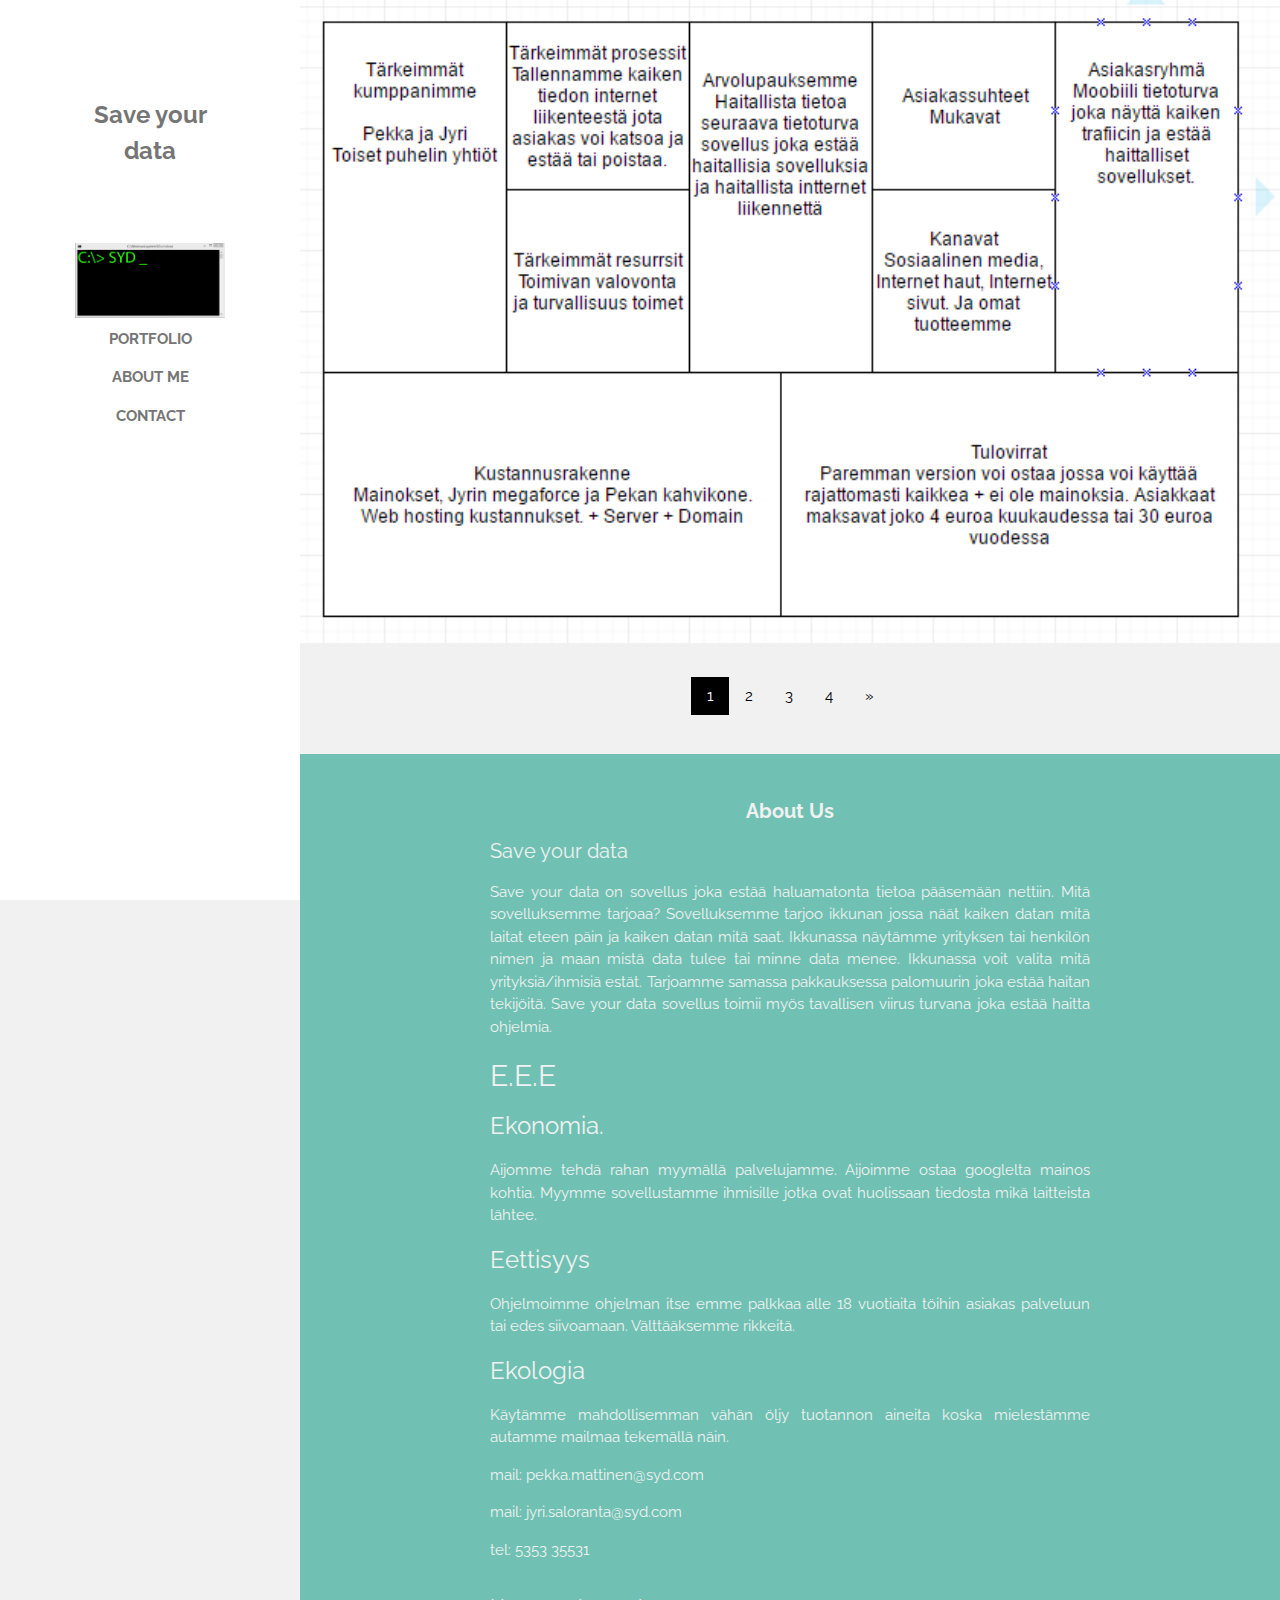
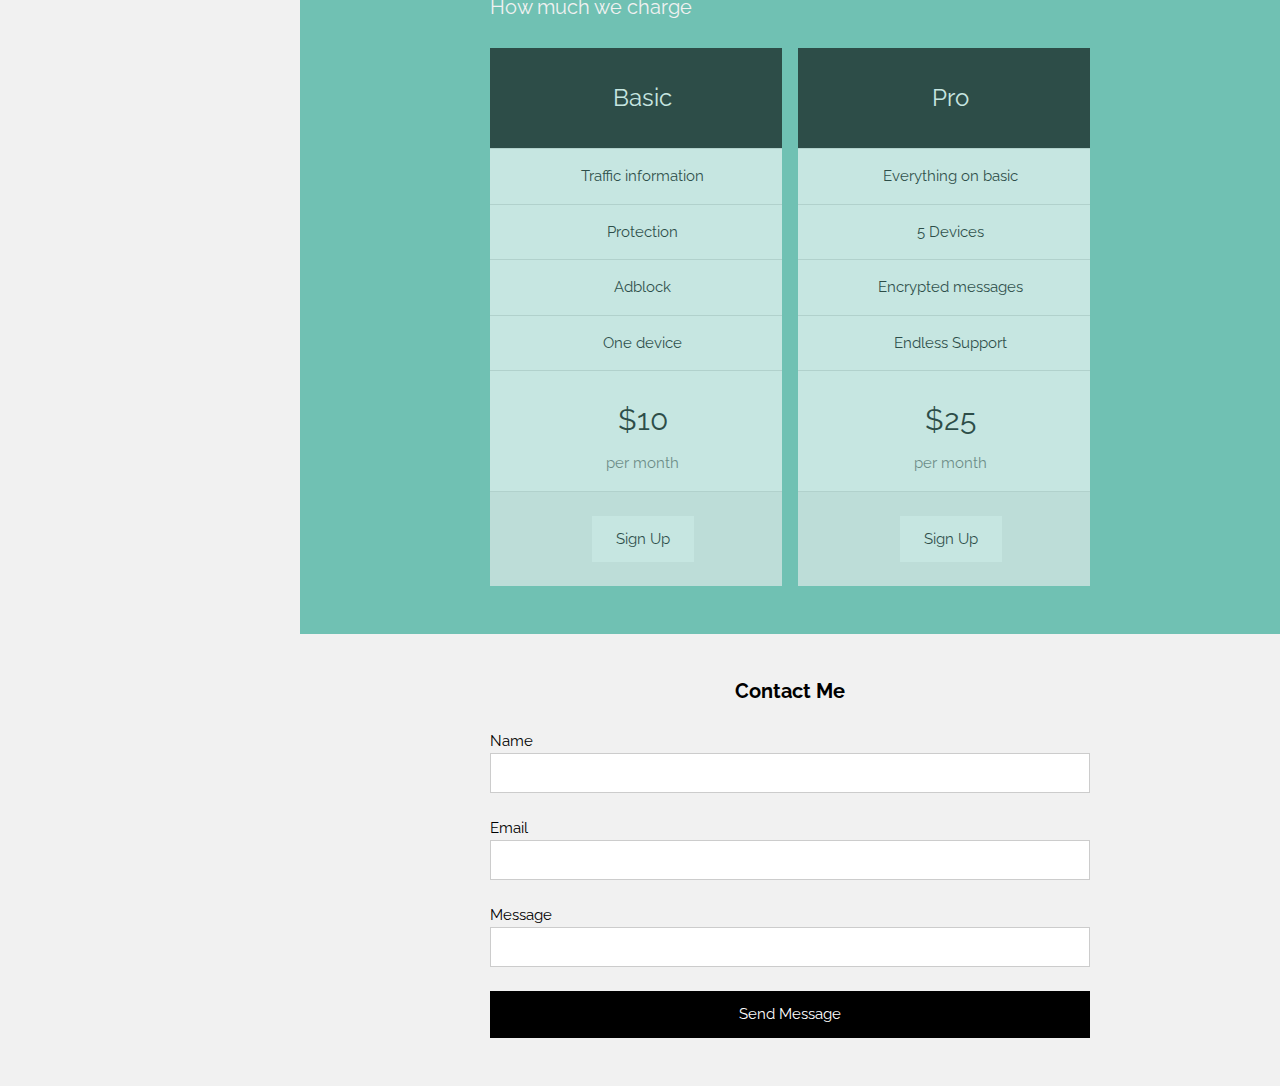
==== index.html @ 05fb94fb "Korjasin tekstejä" ====
<!DOCTYPE html>
<html>
<title>Nettisivu</title>
<meta charset="UTF-8">
<meta name="viewport" content="width=device-width, initial-scale=1">
<link rel="stylesheet" href="master.css">
<link rel="stylesheet" href="https://fonts.googleapis.com/css?family=Raleway">
<link rel="icon" href="dislike.png">
<style>
body,h1,h2,h3,h4,h5 {font-family: "Raleway", sans-serif}
.third img{margin-bottom: -6px; opacity: 0.8; cursor: pointer}
.third img:hover{opacity: 1}
</style>
<body class="light-grey content" style="max-width:1600px">

<nav class="sidenav white animate-left center text-grey collapse top" style="z-index:3;width:300px;font-weight:bold" id="mySidenav"><br>
  <h3 class="padding-64"><b>Save your<br>data</b></h3>
  <img src="syd-logo.png" style="width:50%" onclick="onClick(this)" alt="Canoeing again">
  <a href="javascript:void(0)" onclick="sidenav_close()" class="padding hide-large">CLOSE</a>
  <a href="#" onclick="sidenav_close()" class="padding">PORTFOLIO</a>
  <a href="#about" onclick="sidenav_close()" class="padding">ABOUT ME</a>
  <a href="#contact" onclick="sidenav_close()" class="padding">CONTACT</a>
</nav>

<header class="container top hide-large white xlarge padding-16">
  <span class="left padding">Save your data</span>
  <a href="javascript:void(0)" class="right btn white" onclick="sidenav_open()">☰</a>
</header>

<div class="overlay hide-large animate-opacity" onclick="sidenav_close()" style="cursor:pointer" title="close side menu" id="myOverlay"></div>

<div class="main" style="margin-left:300px">

  <div class="hide-large" style="margin-top:83px"></div>

  <div class="row">
    <div class="centered">
      <img src="h-secure.png" style="width:100%" onclick="onClick(this)" alt="Our business model canvas">
    </div>

  </div>

  <div class="center padding-32">
    <ul class="pagination">
      <li><a class="black" href="#">1</a></li>
      <li><a class="hover-black" href="#">2</a></li>
      <li><a class="hover-black" href="#">3</a></li>
      <li><a class="hover-black" href="#">4</a></li>
      <li><a class="hover-black" href="#">»</a></li>
    </ul>
  </div>

  <div id="modal01" class="modal black padding-0" onclick="this.style.display='none'">
    <span class="closebtn text-white opacity hover-opacity-off xxlarge container display-topright">×</span>
    <div class="modal-content animate-zoom center transparent padding-64">
      <img id="img01" class="image">
      <p id="caption"></p>
    </div>
  </div>

  <div class="container green-sheen center text-light-grey padding-32" id="about">
    <h4><b>About Us</b></h4>
    <div class="content justify" style="max-width:600px">
      <h4>Save your data</h4>
      <p> Save your data on sovellus joka estää haluamatonta tietoa pääsemään nettiin. Mitä sovelluksemme tarjoaa? Sovelluksemme tarjoo ikkunan jossa näät kaiken datan mitä laitat eteen päin ja kaiken datan mitä saat. Ikkunassa näytämme yrityksen tai henkilön nimen ja maan mistä data tulee tai minne data menee. Ikkunassa voit valita mitä yrityksiä/ihmisiä estät. Tarjoamme samassa pakkauksessa palomuurin joka estää haitan tekijöitä. Save your data sovellus toimii myös tavallisen viirus turvana joka estää haitta ohjelmia.
      </p>
      <h2>
      E.E.E 
      </h2>
      <h3>Ekonomia.</h3>
      <p>Aijomme tehdä rahan myymällä palvelujamme. Aijoimme ostaa googlelta mainos kohtia. Myymme sovellustamme ihmisille jotka ovat huolissaan tiedosta mikä laitteista lähtee.</p>
      <h3>Eettisyys</h3>
      <p>Ohjelmoimme ohjelman itse emme palkkaa alle 18 vuotiaita töihin asiakas palveluun tai edes siivoamaan. Välttääksemme rikkeitä.</p>
      <h3>Ekologia</h3>
      <p>Käytämme mahdollisemman vähän öljy tuotannon aineita koska mielestämme autamme mailmaa tekemällä näin.</p>
      <p>mail: pekka.mattinen@syd.com</p>
      <p>mail: jyri.saloranta@syd.com</p>
      <p>tel: 5353 35531</p>
      <h4 class="padding-16">How much we charge</h4>
      <div class="row-padding" style="margin:0 -16px">
        <div class="half margin-bottom">
          <ul class="ul white center opacity hover-opacity-off">
            <li class="black xlarge padding-32">Basic</li>
            <li class="padding-16">Traffic information</li>
            <li class="padding-16">Protection</li>
            <li class="padding-16">Adblock</li>
            <li class="padding-16">One device</li>
            <li class="padding-16">
              <h2>$10</h2>
              <span class="opacity">per month</span>
            </li>
            <li class="light-grey padding-24">
              <button class="btn white padding-large hover-black">Sign Up</button>
            </li>
          </ul>
        </div>

        <div class="half">
          <ul class="ul white center opacity hover-opacity-off">
            <li class="black xlarge padding-32">Pro</li>
            <li class="padding-16">Everything on basic</li>
            <li class="padding-16">5 Devices</li>
            <li class="padding-16">Encrypted messages</li>
            <li class="padding-16">Endless Support</li>
            <li class="padding-16">
              <h2>$25</h2>
              <span class="opacity">per month</span>
            </li>
            <li class="light-grey padding-24">
              <button class="btn white padding-large hover-black">Sign Up</button>
            </li>
          </ul>
        </div>
      </div>
    </div>
  </div>

  <div class="container light-grey padding-32 padding-large" id="contact">
    <div class="content" style="max-width:600px">
      <h4 class="center"><b>Contact Me</b></h4>
      <form action="form.asp" target="_blank">
        <div class="group">
          <label>Name</label>
          <input class="input border" type="text" name="Name" required>
        </div>
        <div class="group">
          <label>Email</label>
          <input class="input border" type="text" name="Email" required>
        </div>
        <div class="group">
          <label>Message</label>
          <input class="input border" type="text" name="Message" required>
        </div>
        <button type="submit" class="btn-block padding-large black margin-bottom">Send Message</button>
      </form>
    </div>
  </div>

<script>
function sidenav_open() {
    document.getElementById("mySidenav").style.display = "block";
    document.getElementById("myOverlay").style.display = "block";
}

function sidenav_close() {
    document.getElementById("mySidenav").style.display = "none";
    document.getElementById("myOverlay").style.display = "none";
}


function onClick(element) {
  document.getElementById("img01").src = element.src;
  document.getElementById("modal01").style.display = "block";
  var captionText = document.getElementById("caption");
  captionText.innerHTML = element.alt;
}

</script>


</body>
</html>
---- master.css ----
html{box-sizing:border-box}*,*:before,*:after{box-sizing:inherit}
html{-ms-text-size-adjust:100%;-webkit-text-size-adjust:100%}body{margin:0}
article,aside,details,figcaption,figure,footer,header,main,menu,nav,section,summary{display:block}
audio,canvas,progress,video{display:inline-block}progress{vertical-align:baseline}
audio:not([controls]){display:none;height:0}[hidden],template{display:none}
a{background-color:transparent;-webkit-text-decoration-skip:objects}
a:active,a:hover{outline-width:0}abbr[title]{border-bottom:none;text-decoration:underline;text-decoration:underline dotted}
dfn{font-style:italic}mark{background:#ff0;color:#000}
small{font-size:80%}sub,sup{font-size:75%;line-height:0;position:relative;vertical-align:baseline}
sub{bottom:-0.25em}sup{top:-0.5em}figure{margin:1em 40px}
img{border-style:none}svg:not(:root){overflow:hidden}
code,kbd,pre,samp{font-family:monospace,monospace;font-size:1em}
hr{box-sizing:content-box;height:0;overflow:visible}
button,input,select,textarea{font:inherit;margin:0}optgroup{font-weight:bold}
button,input{overflow:visible}button,select{text-transform:none}
button,html [type=button],[type=reset],[type=submit]{-webkit-appearance:button}
button::-moz-focus-inner, [type=button]::-moz-focus-inner, [type=reset]::-moz-focus-inner, [type=submit]::-moz-focus-inner{border-style:none;padding:0}
button:-moz-focusring, [type=button]:-moz-focusring, [type=reset]:-moz-focusring, [type=submit]:-moz-focusring{outline:1px dotted ButtonText}
fieldset{border:1px solid #c0c0c0;margin:0 2px;padding:.35em .625em .75em}
legend{color:inherit;display:table;max-width:100%;padding:0;white-space:normal}textarea{overflow:auto}
[type=checkbox],[type=radio]{padding:0}
[type=number]::-webkit-inner-spin-button,[type=number]::-webkit-outer-spin-button{height:auto}
[type=search]{-webkit-appearance:textfield;outline-offset:-2px}
[type=search]::-webkit-search-cancel-button,[type=search]::-webkit-search-decoration{-webkit-appearance:none}
::-webkit-input-placeholder{color:inherit;opacity:0.54}
::-webkit-file-upload-button{-webkit-appearance:button;font:inherit}
/* End extract */
html,body{font-family:Verdana,sans-serif;font-size:15px;line-height:1.5}html{overflow-x:hidden}
h1,h2,h3,h4,h5,h6,.slim,.wide{font-family:"Segoe UI",Arial,sans-serif}
h1{font-size:36px}h2{font-size:30px}h3{font-size:24px}h4{font-size:20px}h5{font-size:18px}h6{font-size:16px}
.serif{font-family:"Times New Roman",Times,serif}
h1,h2,h3,h4,h5,h6{font-weight:400;margin:10px 0}.wide{letter-spacing:4px}
h1 a,h2 a,h3 a,h4 a,h5 a,h6 a{font-weight:inherit}
hr{border:0;border-top:1px solid #eee;margin:20px 0}
img{margin-bottom:-5px}a{color:inherit}
.image{max-width:100%;height:auto}
.table,.table-all{border-collapse:collapse;border-spacing:0;width:100%;display:table}
.table-all{border:1px solid #ccc}
.bordered tr,.table-all tr{border-bottom:1px solid #ddd}
.striped tbody tr:nth-child(even){background-color:#f1f1f1}
.table-all tr:nth-child(odd){background-color:#fff}
.table-all tr:nth-child(even){background-color:#f1f1f1}
.hoverable tbody tr:hover,.ul.hoverable li:hover{background-color:#ccc}
.centered tr th,.centered tr td{text-align:center}
.table td,.table th,.table-all td,.table-all th{padding:8px 8px;display:table-cell;text-align:left;vertical-align:top}
.table th:first-child,.table td:first-child,.table-all th:first-child,.table-all td:first-child{padding-left:16px}
.btn,.btn-block{border:none;display:inline-block;outline:0;padding:6px 16px;vertical-align:middle;overflow:hidden;text-decoration:none!important;color:#fff;background-color:#000;text-align:center;cursor:pointer;white-space:nowrap}
.btn:hover,.btn-block:hover,.btn-floating:hover,.btn-floating-large:hover{box-shadow:0 8px 16px 0 rgba(0,0,0,0.2),0 6px 20px 0 rgba(0,0,0,0.19)}
.wbtn,.btn-floating,.btn-floating-large,.closenav,.opennav,.btn-block{-webkit-touch-callout:none;-webkit-user-select:none;-khtml-user-select:none;-moz-user-select:none;-ms-user-select:none;user-select:none}
.btn-floating,.btn-floating-large{display:inline-block;text-align:center;color:#fff;background-color:#000;position:relative;overflow:hidden;z-index:1;padding:0;border-radius:50%;cursor:pointer;font-size:24px}
.btn-floating{width:40px;height:40px;line-height:40px}.btn-floating-large{width:56px;height:56px;line-height:56px}
.disabled,.btn:disabled,.btn-floating:disabled,.btn-floating-large:disabled{cursor:not-allowed;opacity:0.3}
.btn.disabled *,.btn-block.disabled,.btn-floating.disabled *,.btn:disabled *,.btn-floating:disabled *{pointer-events:none}
.btn.disabled:hover,.btn-block.disabled:hover,.btn:disabled:hover,.btn-floating.disabled:hover,.btn-floating:disabled:hover,
.btn-floating-large.disabled:hover,.btn-floating-large:disabled:hover{box-shadow:none}
.btn-group .btn{float:left}.btn-block{width:100%}
.btn-bar .btn{box-shadow:none;background-color:inherit;color:inherit;float:left}.btn-bar .btn:hover{background-color:#ccc}
.badge,.tag,.sign{background-color:#000;color:#fff;display:inline-block;padding-left:8px;padding-right:8px;text-align:center}
.badge{border-radius:50%}
ul.ul{list-style-type:none;padding:0;margin:0}ul.ul li{padding:6px 2px 6px 16px;border-bottom:1px solid #ddd}ul.ul li:last-child{border-bottom:none}
.tooltip,.display-container{position:relative}.tooltip .text{display:none}.tooltip:hover .text{display:inline-block}
.navbar{list-style-type:none;margin:0;padding:0;overflow:hidden}
.navbar li{float:left}.navbar li a,.navitem,.navbar li .btn,.navbar li .input{display:block;padding:8px 16px}.navbar li .btn,.navbar li .input{border:none;outline:none;width:100%}
.navbar li a:hover{color:#000;background-color:#ccc}
.navbar .dropdown-hover,.navbar .dropdown-click{position:static}
.navbar .dropdown-hover:hover,.navbar .dropdown-hover:first-child,.navbar .dropdown-click:hover{background-color:#ccc;color:#000}
.navbar a,.topnav a,.sidenav a,.dropdown-content a,.accordion-content a,.dropnav a{text-decoration:none!important}
.navbar .opennav.right{float:right!important}.topnav{padding:8px 8px}
.topnav a{padding:0 8px;border-bottom:3px solid transparent;-webkit-transition:border-bottom .25s;transition:border-bottom .25s}
.topnav a:hover{border-bottom:3px solid #fff}.topnav .dropdown-hover a{border-bottom:0}
.opennav,.closenav{color:inherit}.opennav:hover,.closenav:hover{cursor:pointer;opacity:0.8}
.btn,.btn-floating,.dropnav a,.btn-floating-large,.btn-block, .navbar a,.sidenav a,.pagination li a,.hoverable tbody tr,.hoverable li,
.accordion-content a,.dropdown-content a,.dropdown-click:hover,.dropdown-hover:hover,.opennav,.closenav,.closebtn,*[class*="hover-"]
{-webkit-transition:background-color .25s,color .15s,box-shadow .25s,opacity 0.25s,filter 0.25s,border 0.15s;transition:background-color .25s,color .15s,box-shadow .15s,opacity .25s,filter .25s,border .15s}
.ripple:active{opacity:0.5}.ripple{-webkit-transition:opacity 0s;transition:opacity 0s}
.sidenav{height:100%;width:200px;background-color:#fff;position:fixed!important;z-index:1;overflow:auto}
.sidenav a{padding:4px 2px 4px 16px}.sidenav a:hover{background-color:#ccc}.sidenav a,.dropnav a{display:block}
.sidenav .dropdown-hover:hover,.sidenav .dropdown-hover:first-child,.sidenav .dropdown-click:hover,.dropnav a:hover{background-color:#ccc;color:#000}
.sidenav .dropdown-hover,.sidenav .dropdown-click {width:100%}.sidenav .dropdown-hover .dropdown-content,.sidenav .dropdown-click .dropdown-content{min-width:100%}
.main,#main{transition:margin-left .4s}
.modal{z-index:3;display:none;padding-top:100px;position:fixed;left:0;top:0;width:100%;height:100%;overflow:auto;background-color:rgb(0,0,0);background-color:rgba(0,0,0,0.4)}
.modal-content{margin:auto;background-color:#fff;position:relative;padding:0;outline:0;width:600px}.closebtn{text-decoration:none;float:right;font-size:24px;font-weight:bold;color:inherit}
.closebtn:hover,.closebtn:focus{color:#000;text-decoration:none;cursor:pointer}
.pagination{display:inline-block;padding:0;margin:0}.pagination li{display:inline}
.pagination li a{text-decoration:none;color:#000;float:left;padding:8px 16px}
.pagination li a:hover{background-color:#ccc}
.input-group,.group{margin-top:24px;margin-bottom:24px}
.input{padding:8px;display:block;border:none;border-bottom:1px solid #808080;width:100%}
.label{color:#009688}.input:not(:valid)~.validate{color:#f44336}
.select{padding:9px 0;width:100%;color:#000;border:1px solid transparent;border-bottom:1px solid #009688}
.select select:focus{color:#000;border:1px solid #009688}.select option[disabled]{color:#009688}
.dropdown-click,.dropdown-hover{position:relative;display:inline-block;cursor:pointer}
.dropdown-hover:hover .dropdown-content{display:block;z-index:1}
.dropdown-content{cursor:auto;color:#000;background-color:#fff;display:none;position:absolute;min-width:160px;margin:0;padding:0}
.dropdown-content a{padding:6px 16px;display:block}
.dropdown-content a:hover{background-color:#ccc}
.accordion {width:100%;cursor:pointer}
.accordion-content{cursor:auto;display:none;position:relative;width:100%;margin:0;padding:0}
.accordion-content a{padding:6px 16px;display:block}.accordion-content a:hover{background-color:#ccc}
.progress-container{width:100%;height:1.5em;position:relative;background-color:#B2DBBF}
.progressbar{background-color:#1a1a1a;height:100%;position:absolute;line-height:inherit}
input[type=checkbox].check,input[type=radio].radio{width:24px;height:24px;position:relative;top:6px}
input[type=checkbox].check:checked+.validate,input[type=radio].radio:checked+.validate{color:#009688}
input[type=checkbox].check:disabled+.validate,input[type=radio].radio:disabled+.validate{color:#aaa}
.responsive{overflow-x:auto}
.container:after,.panel:after,.row:after,.row-padding:after,.topnav:after,.clear:after,.btn-group:before,.btn-group:after,.btn-bar:before,.btn-bar:after
{content:"";display:table;clear:both}
.col,.half,.third,.twothird,.threequarter,.quarter{float:left;width:100%}
.col.s1{width:8.33333%}
.col.s2{width:16.66666%}
.col.s3{width:24.99999%}
.col.s4{width:33.33333%}
.col.s5{width:41.66666%}
.col.s6{width:49.99999%}
.col.s7{width:58.33333%}
.col.s8{width:66.66666%}
.col.s9{width:74.99999%}
.col.s10{width:83.33333%}
.col.s11{width:91.66666%}
.col.s12,.half,.third,.twothird,.threequarter,.quarter{width:99.99999%}
@media only screen and (min-width:601px){
.col.m1{width:8.33333%}
.col.m2{width:16.66666%}
.col.m3,.quarter{width:24.99999%}
.col.m4,.third{width:33.33333%}
.col.m5{width:41.66666%}
.col.m6,.half{width:49.99999%}
.col.m7{width:58.33333%}
.col.m8,.twothird{width:66.66666%}
.col.m9,.threequarter{width:74.99999%}
.col.m10{width:83.33333%}
.col.m11{width:91.66666%}
.col.m12{width:99.99999%}}
@media only screen and (min-width:993px){
.col.l1{width:8.33333%}
.col.l2{width:16.66666%}
.col.l3,.quarter{width:24.99999%}
.col.l4,.third{width:33.33333%}
.col.l5{width:41.66666%}
.col.l6,.half{width:49.99999%}
.col.l7{width:58.33333%}
.col.l8,.twothird{width:66.66666%}
.col.l9,.threequarter{width:74.99999%}
.col.l10{width:83.33333%}
.col.l11{width:91.66666%}
.col.l12{width:99.99999%}}
.content{max-width:980px;margin:auto}
.rest{overflow:hidden}
.layout-container{display:table;width:100%}.layout-row{display:table-row}.layout-cell,.layout-col{display:table-cell}
.layout-top{vertical-align:top}.layout-middle{vertical-align:middle}.layout-bottom{vertical-align:bottom}
.hide{display:none!important}.show-block,.show{display:block!important}.show-inline-block{display:inline-block!important}
@media (max-width:600px){.modal-content{margin:0 10px;width:auto!important}.modal{padding-top:30px}}
@media (max-width:768px){.modal-content{width:500px}.modal{padding-top:50px}}
@media (min-width:993px){.modal-content{width:900px}}
@media screen and (max-width:600px){.topnav a{display:block}.navbar li:not(.opennav){float:none;width:100%!important}.navbar li.right{float:none!important}}
@media screen and (max-width:600px){.topnav .dropdown-hover .dropdown-content,.navbar .dropdown-click .dropdown-content,.navbar .dropdown-hover .dropdown-content{position:relative}}
@media screen and (max-width:600px){.topnav,.navbar{text-align:center}}
@media (max-width:600px){.hide-small{display:none!important}}
@media (max-width:992px) and (min-width:601px){.hide-medium{display:none!important}}
@media (min-width:993px){.hide-large{display:none!important}}
@media only screen and (max-width:600px){.layout-col{display:block;width:100%!important}}
@media screen and (max-width:992px){.sidenav.collapse{display:none}.main{margin-left:0!important;margin-right:0!important}}
@media screen and (min-width:993px){.sidenav.collapse{display:block!important}}
.top,.bottom{position:fixed;width:100%;z-index:1}.top{top:0}.bottom{bottom:0}
.overlay{position:fixed;display:none;width:100%;height:100%;top:0;left:0;right:0;bottom:0;background-color:rgba(0,0,0,0.5);z-index:2}
.left{float:left!important}.right{float:right!important}
.tiny{font-size:10px!important}.small{font-size:12px!important}
.medium{font-size:15px!important}.large{font-size:18px!important}
.xlarge{font-size:24px!important}.xxlarge{font-size:36px!important}
.xxxlarge{font-size:48px!important}.jumbo{font-size:64px!important}
.vertical{word-break:break-all;line-height:1;text-align:center;width:0.6em}
.left-align{text-align:left!important}.right-align{text-align:right!important}
.justify{text-align:justify!important}.center{text-align:center!important}
.display-topleft{position:absolute;left:0;top:0}.display-topright{position:absolute;right:0;top:0}
.display-bottomleft{position:absolute;left:0;bottom:0}.display-bottomright{position:absolute;right:0;bottom:0}
.display-middle{position:absolute;top:50%;left:50%;transform:translate(-50%,-50%);-ms-transform:translate(-50%,-50%)}
.display-left{position:absolute;top:50%;left:0%;transform:translate(0%,-50%);-ms-transform:translate(-0%,-50%)}
.display-right{position:absolute;top:50%;right:0%;transform:translate(0%,-50%);-ms-transform:translate(0%,-50%)}
.display-topmiddle{position:absolute;left:50%;top:0;transform:translate(-50%,0%);-ms-transform:translate(-50%,0%)}
.display-bottommiddle{position:absolute;left:50%;bottom:0;transform:translate(-50%,0%);-ms-transform:translate(-50%,0%)}
.display-container:hover .display-hover{display:block}.display-container:hover span.display-hover{display:inline-block}.display-hover{display:none}
.circle{border-radius:50%!important}
.round-small{border-radius:2px!important}.round,.round-medium{border-radius:4px!important}
.round-large{border-radius:8px!important}.round-xlarge{border-radius:16px!important}
.round-xxlarge{border-radius:32px!important}.round-jumbo{border-radius:64px!important}
.border-0{border:0!important}.border{border:1px solid #ccc!important}
.border-top{border-top:1px solid #ccc!important}.border-bottom{border-bottom:1px solid #ccc!important}
.border-left{border-left:1px solid #ccc!important}.border-right{border-right:1px solid #ccc!important}
.margin{margin:16px!important}.margin-0{margin:0!important}
.margin-top{margin-top:16px!important}.margin-bottom{margin-bottom:16px!important}
.margin-left{margin-left:16px!important}.margin-right{margin-right:16px!important}
.section{margin-top:16px!important;margin-bottom:16px!important}
.padding-tiny{padding:2px 4px!important}.padding-small{padding:4px 8px!important}
.padding-medium,.padding,.form{padding:8px 16px!important}
.padding-large{padding:12px 24px!important}.padding-xlarge{padding:16px 32px!important}
.padding-xxlarge{padding:24px 48px!important}.padding-jumbo{padding:32px 64px!important}
.padding-4{padding-top:4px!important;padding-bottom:4px!important}
.padding-8{padding-top:8px!important;padding-bottom:8px!important}
.padding-12{padding-top:12px!important;padding-bottom:12px!important}
.padding-16{padding-top:16px!important;padding-bottom:16px!important}
.padding-24{padding-top:24px!important;padding-bottom:24px!important}
.padding-32{padding-top:32px!important;padding-bottom:32px!important}
.padding-48{padding-top:48px!important;padding-bottom:48px!important}
.padding-64{padding-top:64px!important;padding-bottom:64px!important}
.padding-128{padding-top:128px!important;padding-bottom:128px!important}
.padding-0{padding:0!important}
.padding-top{padding-top:8px!important}.padding-bottom{padding-bottom:8px!important}
.padding-left{padding-left:16px!important}.padding-right{padding-right:16px!important}
.topbar{border-top:6px solid #ccc!important}.bottombar{border-bottom:6px solid #ccc!important}
.leftbar{border-left:6px solid #ccc!important}.rightbar{border-right:6px solid #ccc!important}
.row-padding,.row-padding>.half,.row-padding>.third,.row-padding>.twothird,.row-padding>.threequarter,.row-padding>.quarter,.row-padding>.col{padding:0 8px}
.spin{animation:spin 2s infinite linear;-webkit-animation:spin 2s infinite linear}
@-webkit-keyframes spin{0%{-webkit-transform:rotate(0deg);transform:rotate(0deg)}100%{-webkit-transform:rotate(359deg);transform:rotate(359deg)}}
@keyframes spin{0%{-webkit-transform:rotate(0deg);transform:rotate(0deg)}100%{-webkit-transform:rotate(359deg);transform:rotate(359deg)}}
.container{padding:0.01em 16px}
.panel{padding:0.01em 16px;margin-top:16px!important;margin-bottom:16px!important}
.example{background-color:#f1f1f1;padding:0.01em 16px}
.code,.codespan{font-family:Consolas,"courier new";font-size:16px}
.code{line-height:1.4;width:auto;background-color:#fff;padding:8px 12px;border-left:4px solid #4CAF50;word-wrap:break-word}
.codespan{color:crimson;background-color:#f1f1f1;padding-left:4px;padding-right:4px;font-size:110%}
.example,.code{margin:20px 0}.card{border:1px solid #ccc}
.card-2,.example{box-shadow:0 2px 4px 0 rgba(0,0,0,0.16),0 2px 10px 0 rgba(0,0,0,0.12)!important}
.card-4,.hover-shadow:hover{box-shadow:0 4px 8px 0 rgba(0,0,0,0.2),0 6px 20px 0 rgba(0,0,0,0.19)!important}
.card-8{box-shadow:0 8px 16px 0 rgba(0,0,0,0.2),0 6px 20px 0 rgba(0,0,0,0.19)!important}
.card-12{box-shadow:0 12px 16px 0 rgba(0,0,0,0.24),0 17px 50px 0 rgba(0,0,0,0.19)!important}
.card-16{box-shadow:0 16px 24px 0 rgba(0,0,0,0.22),0 25px 55px 0 rgba(0,0,0,0.21)!important}
.card-24{box-shadow:0 24px 24px 0 rgba(0,0,0,0.2),0 40px 77px 0 rgba(0,0,0,0.22)!important}
.animate-fading{-webkit-animation:fading 10s infinite;animation:fading 10s infinite}
@-webkit-keyframes fading{0%{opacity:0}50%{opacity:1}100%{opacity:0}}
@keyframes fading{0%{opacity:0}50%{opacity:1}100%{opacity:0}}
.animate-opacity{-webkit-animation:opac 0.8s;animation:opac 0.8s}
@-webkit-keyframes opac{from{opacity:0} to{opacity:1}}
@keyframes opac{from{opacity:0} to{opacity:1}}
.animate-top{position:relative;-webkit-animation:animatetop 0.4s;animation:animatetop 0.4s}
@-webkit-keyframes animatetop{from{top:-300px;opacity:0} to{top:0;opacity:1}}
@keyframes animatetop{from{top:-300px;opacity:0} to{top:0;opacity:1}}
.animate-left{position:relative;-webkit-animation:animateleft 0.4s;animation:animateleft 0.4s}
@-webkit-keyframes animateleft{from{left:-300px;opacity:0} to{left:0;opacity:1}}
@keyframes animateleft{from{left:-300px;opacity:0} to{left:0;opacity:1}}
.animate-right{position:relative;-webkit-animation:animateright 0.4s;animation:animateright 0.4s}
@-webkit-keyframes animateright{from{right:-300px;opacity:0} to{right:0;opacity:1}}
@keyframes animateright{from{right:-300px;opacity:0} to{right:0;opacity:1}}
.animate-bottom{position:relative;-webkit-animation:animatebottom 0.4s;animation:animatebottom 0.4s}
@-webkit-keyframes animatebottom{from{bottom:-300px;opacity:0} to{bottom:0px;opacity:1}}
@keyframes animatebottom{from{bottom:-300px;opacity:0} to{bottom:0;opacity:1}}
.animate-zoom {-webkit-animation:animatezoom 0.6s;animation:animatezoom 0.6s}
@-webkit-keyframes animatezoom{from{-webkit-transform:scale(0)} to{-webkit-transform:scale(1)}}
@keyframes animatezoom{from{transform:scale(0)} to{transform:scale(1)}}
.animate-input{-webkit-transition:width 0.4s ease-in-out;transition:width 0.4s ease-in-out}.animate-input:focus{width:100%!important}
.opacity,.hover-opacity:hover{opacity:0.60;filter:alpha(opacity=60);-webkit-backface-visibility:hidden}
.opacity-off,.hover-opacity-off:hover{opacity:1;filter:alpha(opacity=100);-webkit-backface-visibility:hidden}
.opacity-max{opacity:0.25;filter:alpha(opacity=25);-webkit-backface-visibility:hidden}
.opacity-min{opacity:0.75;filter:alpha(opacity=75);-webkit-backface-visibility:hidden}
.greyscale-max,.grayscale-max,.hover-greyscale:hover,.hover-grayscale:hover{-webkit-filter:grayscale(100%);filter:grayscale(100%)}
.greyscale,.grayscale{-webkit-filter:grayscale(75%);filter:grayscale(75%)}
.greyscale-min,.grayscale-min{-webkit-filter:grayscale(50%);filter:grayscale(50%)}
.sepia{-webkit-filter:sepia(75%);filter:sepia(75%)}
.sepia-max,.hover-sepia:hover{-webkit-filter:sepia(100%);filter:sepia(100%)}
.sepia-min{-webkit-filter:sepia(50%);filter:sepia(50%)}
.text-shadow{text-shadow:1px 1px 0 #444}.text-shadow-white{text-shadow:1px 1px 0 #ddd}
.transparent{background-color:transparent!important}
.hover-none:hover{box-shadow:none!important;background-color:transparent!important}
/* Colors */
.amber,.hover-amber:hover{color:#000!important;background-color:#ffc107!important}
.aqua,.hover-aqua:hover{color:#000!important;background-color:#00ffff!important}
.blue,.hover-blue:hover{color:#fff!important;background-color:#2196F3!important}
.light-blue,.hover-light-blue:hover{color:#000!important;background-color:#87CEEB!important}
.brown,.hover-brown:hover{color:#fff!important;background-color:#795548!important}
.cyan,.hover-cyan:hover{color:#000!important;background-color:#00bcd4!important}
.blue-grey,.hover-blue-grey:hover,.blue-gray,.hover-blue-gray:hover{color:#fff!important;background-color:#607d8b!important}
.green,.hover-green:hover{color:#fff!important;background-color:#4CAF50!important}
.light-green,.hover-light-green:hover{color:#000!important;background-color:#8bc34a!important}
.indigo,.hover-indigo:hover{color:#fff!important;background-color:#3f51b5!important}
.khaki,.hover-khaki:hover{color:#000!important;background-color:#f0e68c!important}
.lime,.hover-lime:hover{color:#000!important;background-color:#cddc39!important}
.orange,.hover-orange:hover{color:#000!important;background-color:#ff9800!important}
.deep-orange,.hover-deep-orange:hover{color:#fff!important;background-color:#ff5722!important}
.pink,.hover-pink:hover{color:#fff!important;background-color:#e91e63!important}
.purple,.hover-purple:hover{color:#fff!important;background-color:#9c27b0!important}
.deep-purple,.hover-deep-purple:hover{color:#fff!important;background-color:#673ab7!important}
.red,.hover-red:hover{color:#fff!important;background-color:#f44336!important}
.sand,.hover-sand:hover{color:#000!important;background-color:#fdf5e6!important}
.teal,.hover-teal:hover{color:#fff!important;background-color:#009688!important}
.yellow,.hover-yellow:hover{color:#000!important;background-color:#ffeb3b!important}
.white,.hover-white:hover{color:#000!important;background-color:#fff!important}
.black,.hover-black:hover{color:#fff!important;background-color:#000!important}
.grey,.hover-grey:hover,.gray,.hover-gray:hover{color:#000!important;background-color:#9e9e9e!important}
.light-grey,.hover-light-grey:hover,.light-gray,.hover-light-gray:hover{color:#000!important;background-color:#f1f1f1!important}
.dark-grey,.hover-dark-grey:hover,.dark-gray,.hover-dark-gray:hover{color:#fff!important;background-color:#616161!important}
.dark-grey,.hover-dark-grey:hover,.green-sheen,.hover-green-sheen:hover{color:#fff!important;background-color:#70C1B3!important}
.lapis-lazuli,.hover-dark-grey:hover,.lapis-lazuli,.hover-lapis-lazuli:hover{color:#fff!important;background-color:#247BA0!important}
.pale-red,.hover-pale-red:hover{color:#000!important;background-color:#ffdddd!important}
.pale-green,.hover-pale-green:hover{color:#000!important;background-color:#ddffdd!important}
.pale-yellow,.hover-pale-yellow:hover{color:#000!important;background-color:#ffffcc!important}
.pale-blue,.hover-pale-blue:hover{color:#000!important;background-color:#ddffff!important}
.text-amber,.hover-text-amber:hover{color:#ffc107!important}
.text-aqua,.hover-text-aqua:hover{color:#00ffff!important}
.text-blue,.hover-text-blue:hover{color:#2196F3!important}
.text-light-blue,.hover-text-light-blue:hover{color:#87CEEB!important}
.text-brown,.hover-text-brown:hover{color:#795548!important}
.text-cyan,.hover-text-cyan:hover{color:#00bcd4!important}
.text-blue-grey,.hover-text-blue-grey:hover,.text-blue-gray,.hover-text-blue-gray:hover{color:#607d8b!important}
.text-green,.hover-text-green:hover{color:#4CAF50!important}
.text-light-green,.hover-text-light-green:hover{color:#8bc34a!important}
.text-indigo,.hover-text-indigo:hover{color:#3f51b5!important}
.text-khaki,.hover-text-khaki:hover{color:#b4aa50!important}
.text-lime,.hover-text-lime:hover{color:#cddc39!important}
.text-orange,.hover-text-orange:hover{color:#ff9800!important}
.text-deep-orange,.hover-text-deep-orange:hover{color:#ff5722!important}
.text-pink,.hover-text-pink:hover{color:#e91e63!important}
.text-purple,.hover-text-purple:hover{color:#9c27b0!important}
.text-deep-purple,.hover-text-deep-purple:hover{color:#673ab7!important}
.text-red,.hover-text-red:hover{color:#f44336!important}
.text-sand,.hover-text-sand:hover{color:#fdf5e6!important}
.text-teal,.hover-text-teal:hover{color:#009688!important}
.text-yellow,.hover-text-yellow:hover{color:#d2be0e!important}
.text-white,.hover-text-white:hover{color:#fff!important}
.text-black,.hover-text-black:hover{color:#000!important}
.text-grey,.hover-text-grey:hover,.text-gray,.hover-text-gray:hover{color:#757575!important}
.text-light-grey,.hover-text-light-grey:hover,.text-light-gray,.hover-text-light-gray:hover{color:#f1f1f1!important}
.text-dark-grey,.hover-text-dark-grey:hover,.text-dark-gray,.hover-text-dark-gray:hover{color:#3a3a3a!important}
.text-dark-grey,.hover-text-dark-grey:hover,.text-green-sheen,.hover-text-green-sheen:hover{color:#70C1B3!important}
.text-dark-grey,.hover-text-dark-grey:hover,.text-lapis-lazuli,.hover-text-lapis-lazuli:hover{color:#247BA0!important}
.border-amber,.hover-border-amber:hover{border-color:#ffc107!important}
.border-aqua,.hover-border-aqua:hover{border-color:#00ffff!important}
.border-blue,.hover-border-blue:hover{border-color:#2196F3!important}
.border-light-blue,.hover-border-light-blue:hover{border-color:#87CEEB!important}
.border-brown,.hover-border-brown:hover{border-color:#795548!important}
.border-cyan,.hover-border-cyan:hover{border-color:#00bcd4!important}
.border-blue-grey,.hover-border-blue-grey:hover,.border-blue-gray,.hover-border-blue-gray:hover{border-color:#607d8b!important}
.border-green,.hover-border-green:hover{border-color:#4CAF50!important}
.border-light-green,.hover-border-light-green:hover{border-color:#8bc34a!important}
.border-indigo,.hover-border-indigo:hover{border-color:#3f51b5!important}
.border-khaki,.hover-border-khaki:hover{border-color:#f0e68c!important}
.border-lime,.hover-border-lime:hover{border-color:#cddc39!important}
.border-orange,.hover-border-orange:hover{border-color:#ff9800!important}
.border-deep-orange,.hover-border-deep-orange:hover{border-color:#ff5722!important}
.border-pink,.hover-border-pink:hover{border-color:#e91e63!important}
.border-purple,.hover-border-purple:hover{border-color:#9c27b0!important}
.border-deep-purple,.hover-border-deep-purple:hover{border-color:#673ab7!important}
.border-red,.hover-border-red:hover{border-color:#f44336!important}
.border-sand,.hover-border-sand:hover{border-color:#fdf5e6!important}
.border-teal,.hover-border-teal:hover{border-color:#009688!important}
.border-yellow,.hover-border-yellow:hover{border-color:#ffeb3b!important}
.border-white,.hover-border-white:hover{border-color:#fff!important}
.border-black,.hover-border-black:hover{border-color:#000!important}
.border-grey,.hover-border-grey:hover,.border-gray,.hover-border-gray:hover{border-color:#9e9e9e!important}
.border-light-grey,.hover-border-light-grey:hover,.border-light-gray,.hover-border-light-gray:hover{border-color:#f1f1f1!important}
.border-dark-grey,.hover-border-dark-grey:hover,.border-dark-gray,.hover-border-dark-gray:hover{border-color:#616161!important}
.border-dark-grey,.hover-border-dark-grey:hover,.border-green-sheen,.hover-border-green-sheen:hover{border-color:#70C1B3!important}
.border-dark-grey,.hover-border-dark-grey:hover,.border-lapis-lazuli,.hover-border-lapis-lazuli:hover{border-color:#247BA0!important}
.border-pale-red,.hover-border-pale-red:hover{border-color:#ffe7e7!important}.border-pale-green,.hover-border-pale-green:hover{border-color:#e7ffe7!important}
.border-pale-yellow,.hover-border-pale-yellow:hover{border-color:#ffffcc!important}.border-pale-blue,.hover-border-pale-blue:hover{border-color:#e7ffff!important}
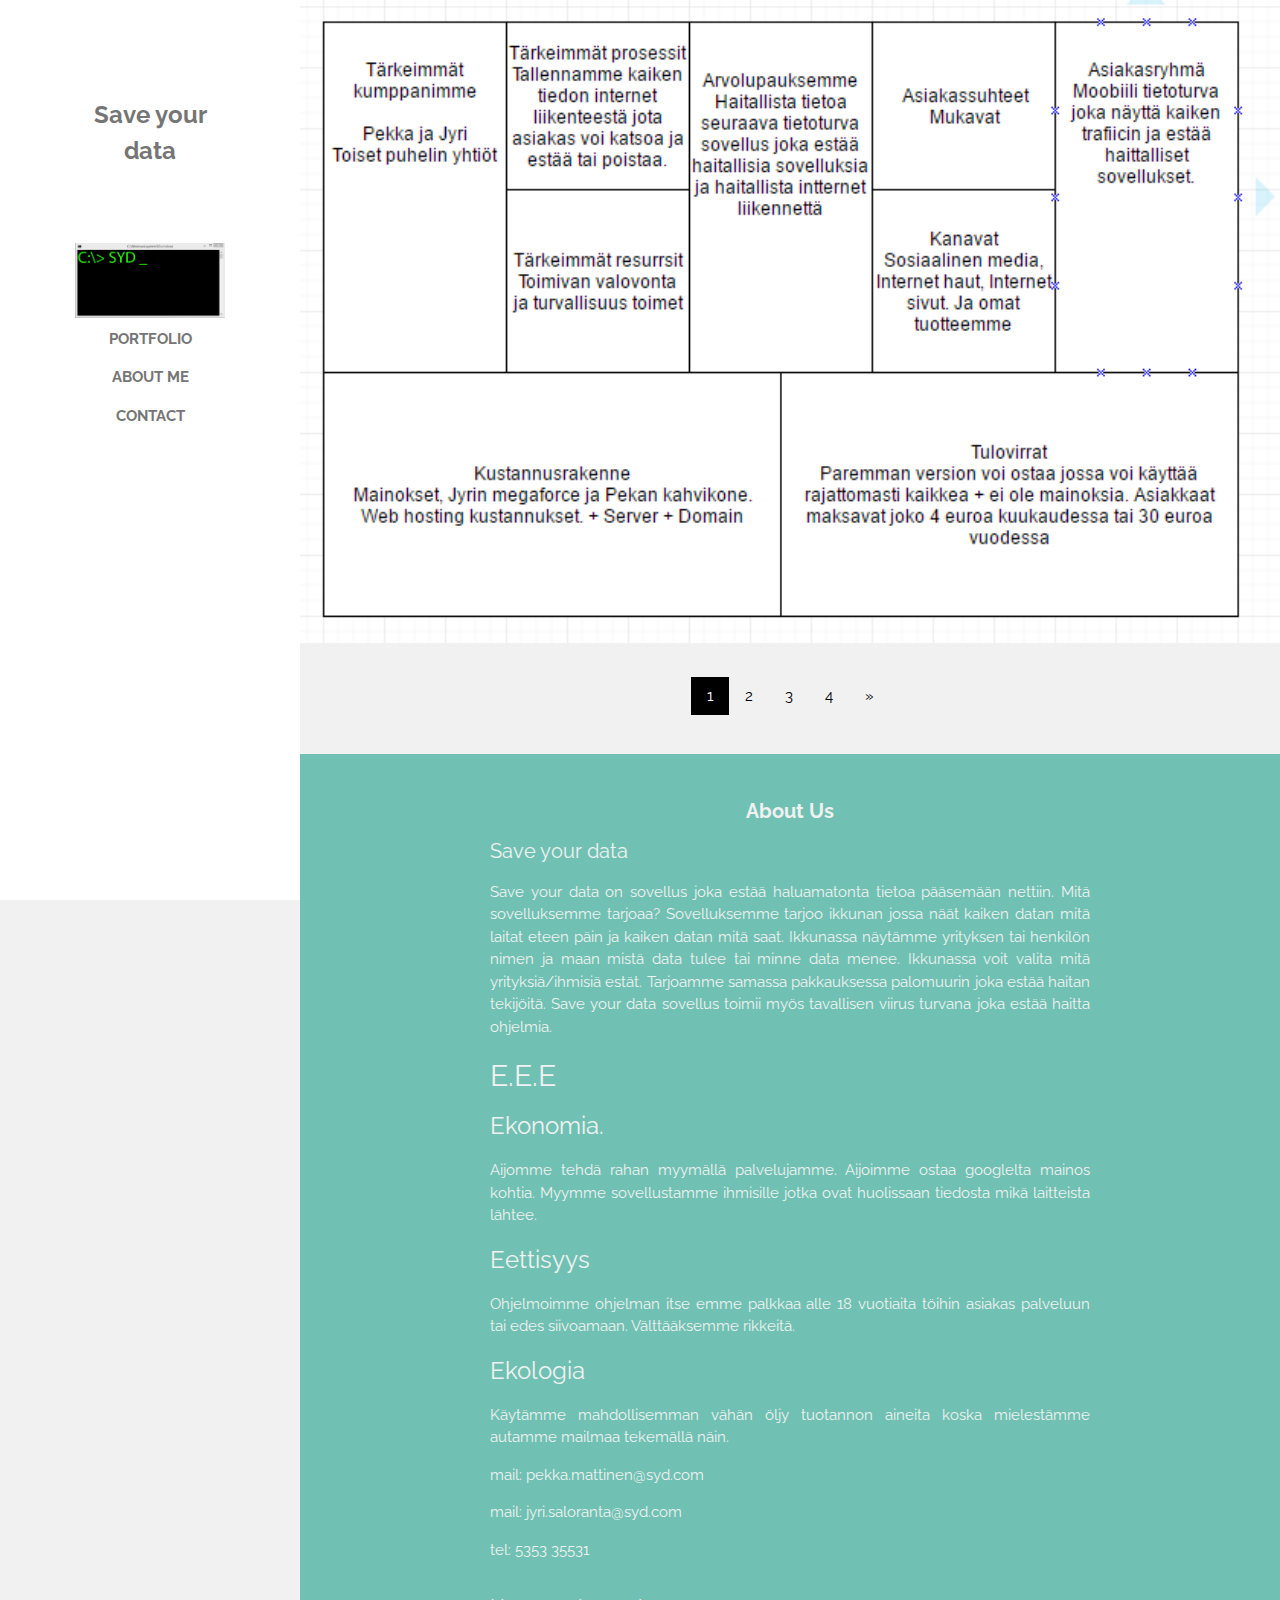
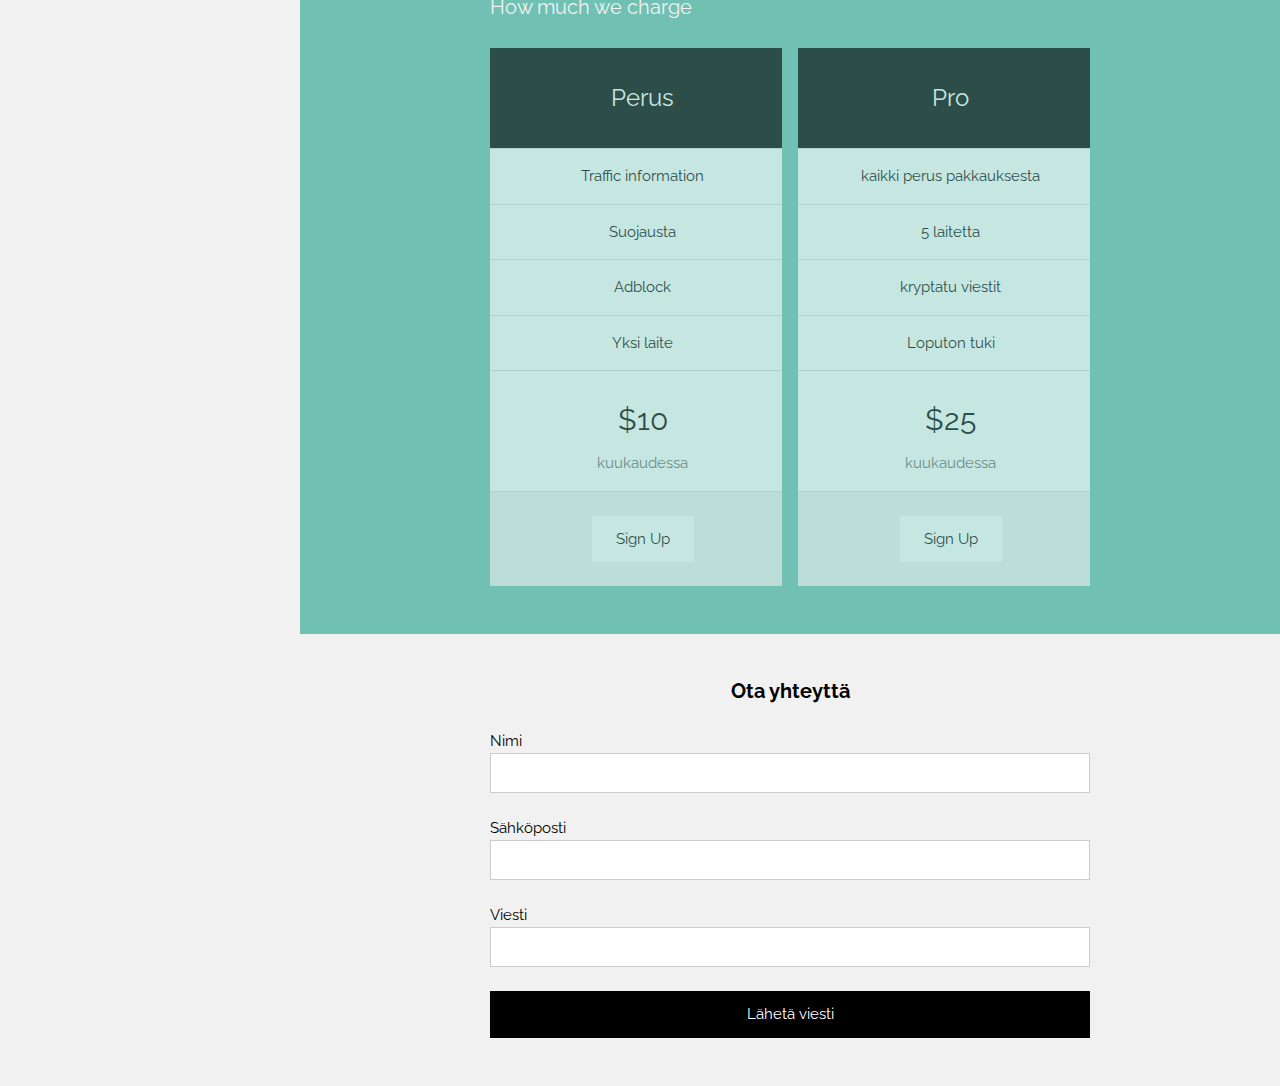
==== commit 4167d8d8: "muokkasin että parit asiat ei olisi englanniksi" ====
--- a/index.html
+++ b/index.html
@@ -65,7 +65,7 @@
       <p> Save your data on sovellus joka estää haluamatonta tietoa pääsemään nettiin. Mitä sovelluksemme tarjoaa? Sovelluksemme tarjoo ikkunan jossa näät kaiken datan mitä laitat eteen päin ja kaiken datan mitä saat. Ikkunassa näytämme yrityksen tai henkilön nimen ja maan mistä data tulee tai minne data menee. Ikkunassa voit valita mitä yrityksiä/ihmisiä estät. Tarjoamme samassa pakkauksessa palomuurin joka estää haitan tekijöitä. Save your data sovellus toimii myös tavallisen viirus turvana joka estää haitta ohjelmia.
       </p>
       <h2>
-      E.E.E 
+      E.E.E
       </h2>
       <h3>Ekonomia.</h3>
       <p>Aijomme tehdä rahan myymällä palvelujamme. Aijoimme ostaa googlelta mainos kohtia. Myymme sovellustamme ihmisille jotka ovat huolissaan tiedosta mikä laitteista lähtee.</p>
@@ -80,14 +80,14 @@
       <div class="row-padding" style="margin:0 -16px">
         <div class="half margin-bottom">
           <ul class="ul white center opacity hover-opacity-off">
-            <li class="black xlarge padding-32">Basic</li>
+            <li class="black xlarge padding-32">Perus</li>
             <li class="padding-16">Traffic information</li>
-            <li class="padding-16">Protection</li>
+            <li class="padding-16">Suojausta</li>
             <li class="padding-16">Adblock</li>
-            <li class="padding-16">One device</li>
+            <li class="padding-16">Yksi laite</li>
             <li class="padding-16">
               <h2>$10</h2>
-              <span class="opacity">per month</span>
+              <span class="opacity">kuukaudessa</span>
             </li>
             <li class="light-grey padding-24">
               <button class="btn white padding-large hover-black">Sign Up</button>
@@ -98,13 +98,13 @@
         <div class="half">
           <ul class="ul white center opacity hover-opacity-off">
             <li class="black xlarge padding-32">Pro</li>
-            <li class="padding-16">Everything on basic</li>
-            <li class="padding-16">5 Devices</li>
-            <li class="padding-16">Encrypted messages</li>
-            <li class="padding-16">Endless Support</li>
+            <li class="padding-16">kaikki perus pakkauksesta</li>
+            <li class="padding-16">5 laitetta</li>
+            <li class="padding-16">kryptatu viestit</li>
+            <li class="padding-16">Loputon tuki</li>
             <li class="padding-16">
               <h2>$25</h2>
-              <span class="opacity">per month</span>
+              <span class="opacity">kuukaudessa</span>
             </li>
             <li class="light-grey padding-24">
               <button class="btn white padding-large hover-black">Sign Up</button>
@@ -117,21 +117,21 @@
 
   <div class="container light-grey padding-32 padding-large" id="contact">
     <div class="content" style="max-width:600px">
-      <h4 class="center"><b>Contact Me</b></h4>
+      <h4 class="center"><b>Ota yhteyttä</b></h4>
       <form action="form.asp" target="_blank">
         <div class="group">
-          <label>Name</label>
+          <label>Nimi</label>
           <input class="input border" type="text" name="Name" required>
         </div>
         <div class="group">
-          <label>Email</label>
+          <label>Sähköposti</label>
           <input class="input border" type="text" name="Email" required>
         </div>
         <div class="group">
-          <label>Message</label>
+          <label>Viesti</label>
           <input class="input border" type="text" name="Message" required>
         </div>
-        <button type="submit" class="btn-block padding-large black margin-bottom">Send Message</button>
+        <button type="submit" class="btn-block padding-large black margin-bottom">Lähetä viesti</button>
       </form>
     </div>
   </div>
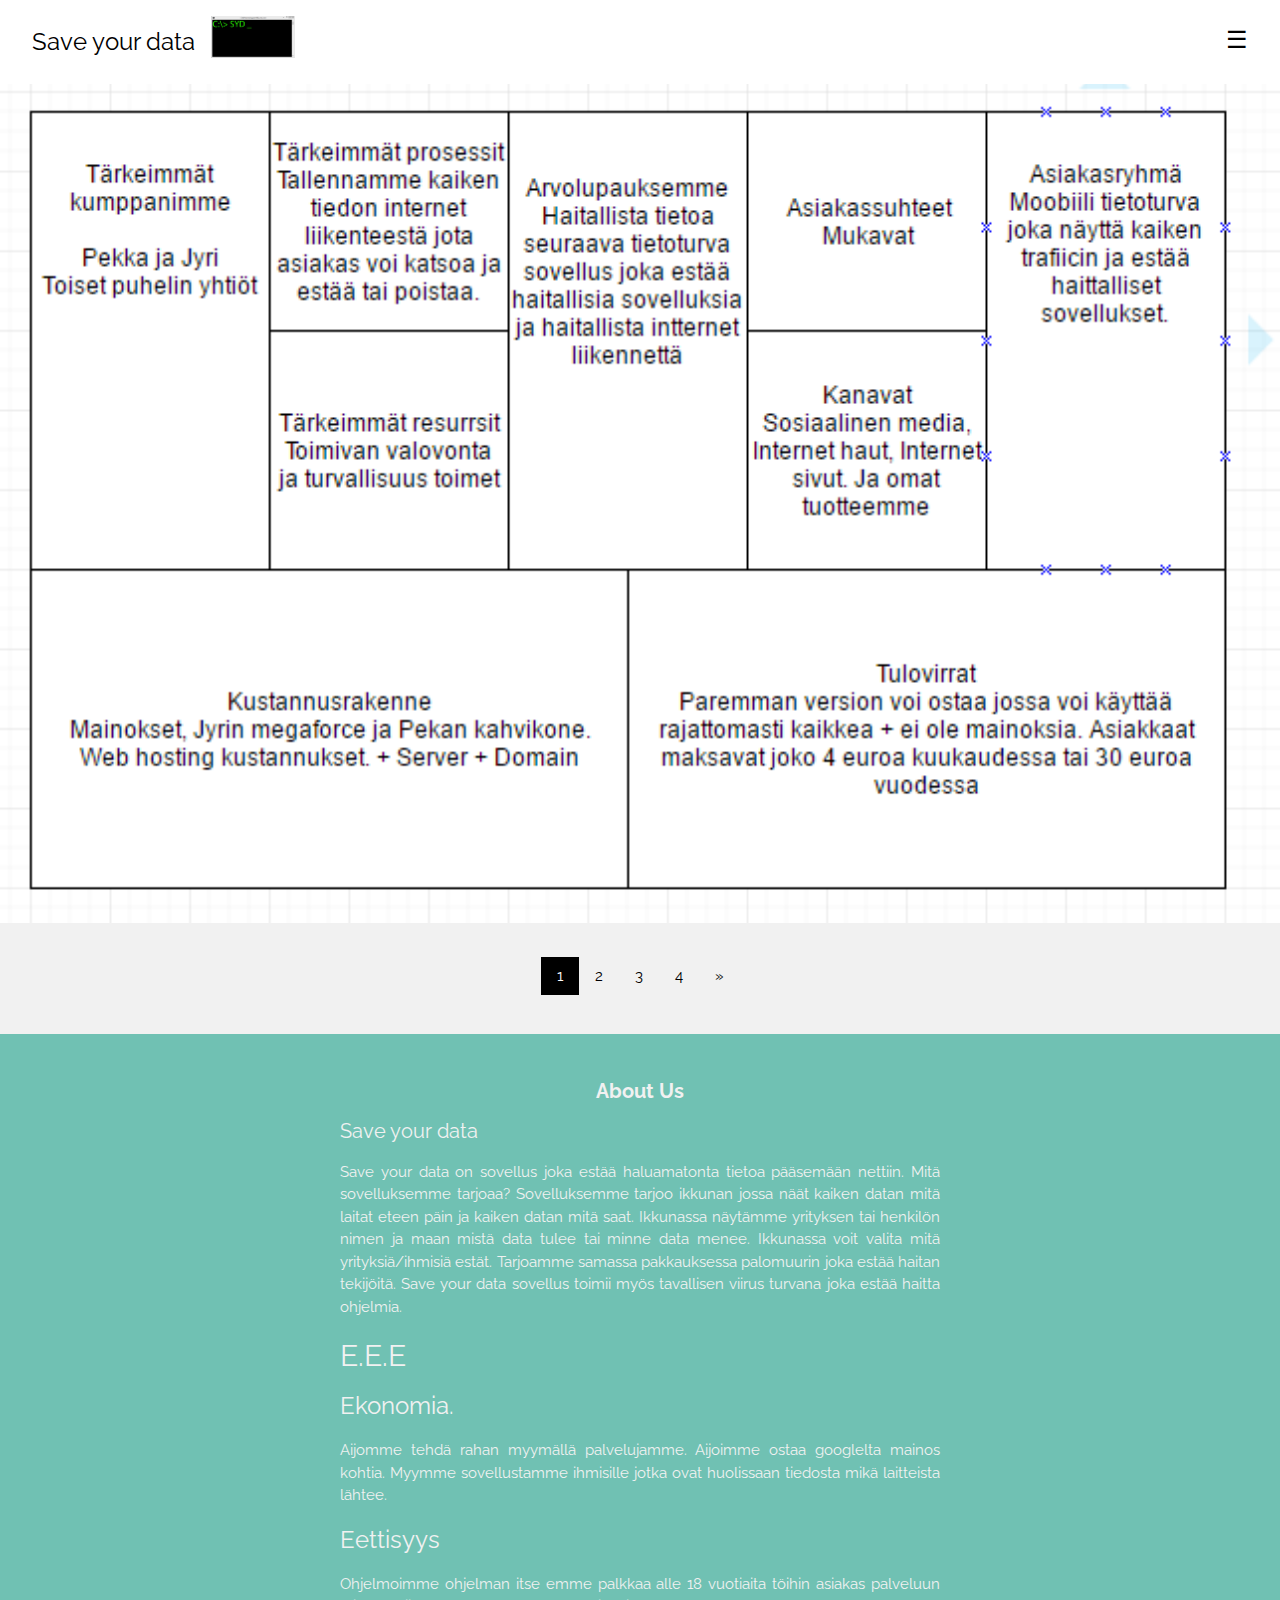
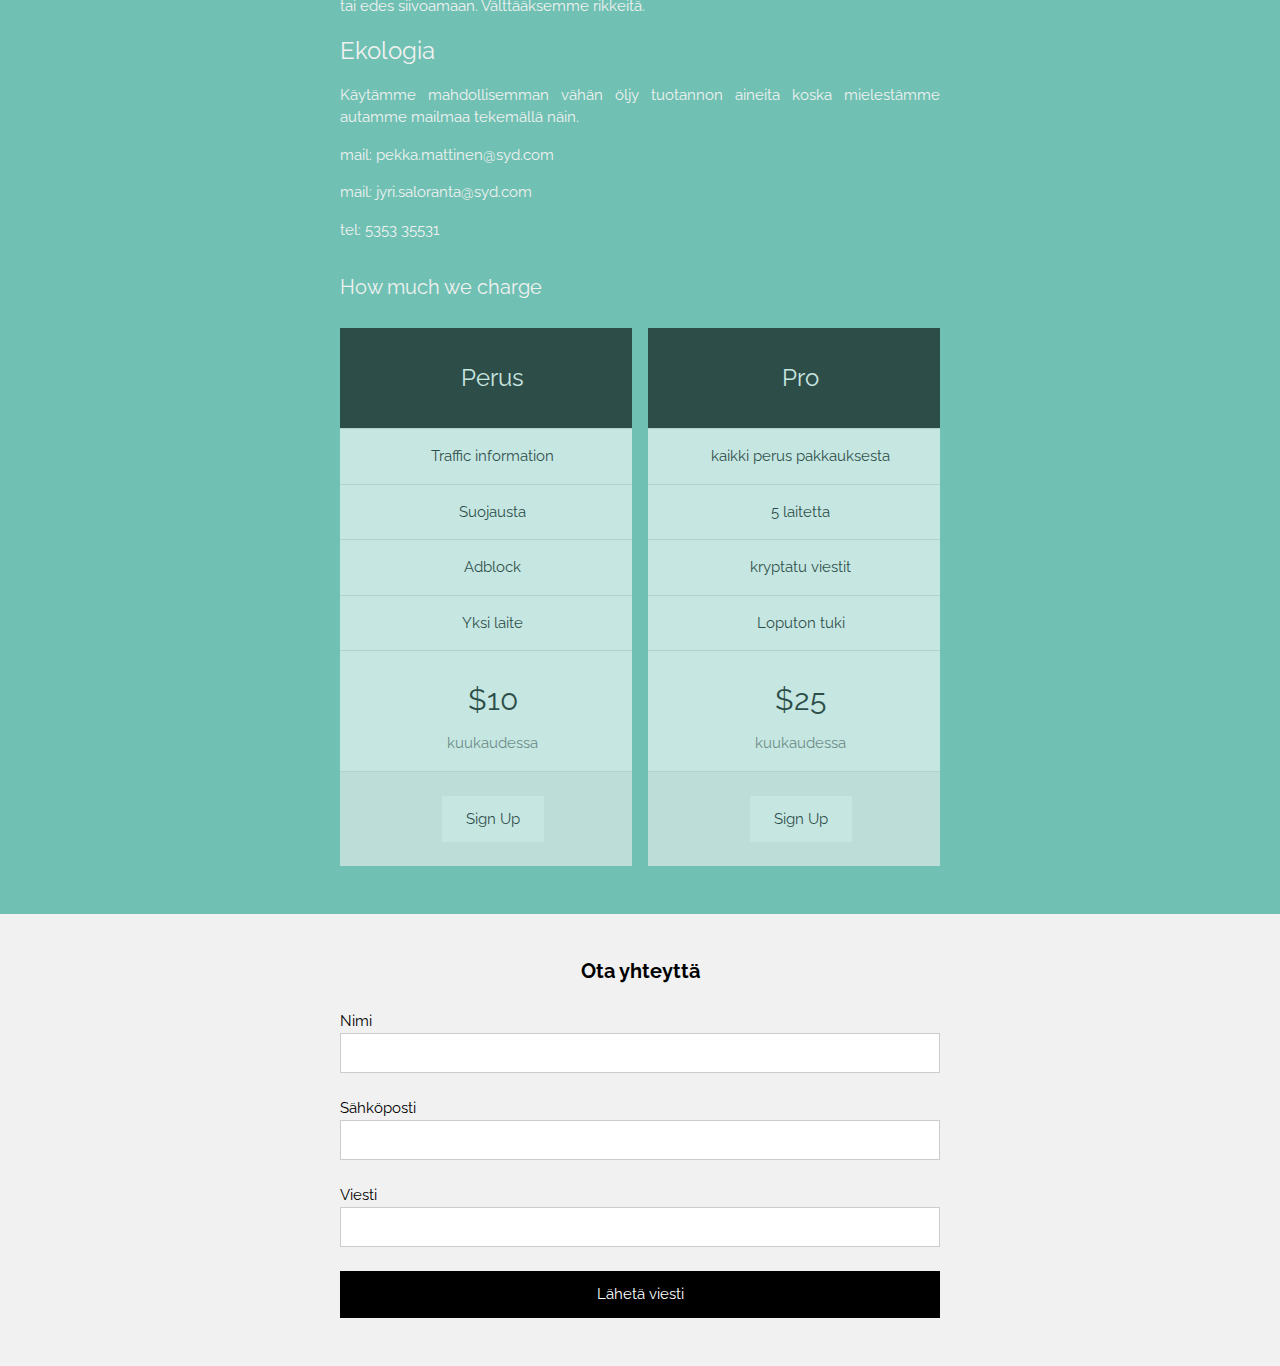
==== commit f8ada0b0: "testaan uutta layouttia" ====
--- a/index.html
+++ b/index.html
@@ -15,18 +15,18 @@
 
 <nav class="sidenav white animate-left center text-grey collapse top" style="z-index:3;width:300px;font-weight:bold" id="mySidenav"><br>
   <h3 class="padding-64"><b>Save your<br>data</b></h3>
-  <img src="syd-logo.png" style="width:50%" onclick="onClick(this)" alt="Canoeing again">
+
   <a href="javascript:void(0)" onclick="sidenav_close()" class="padding hide-large">CLOSE</a>
-  <a href="#" onclick="sidenav_close()" class="padding">PORTFOLIO</a>
-  <a href="#about" onclick="sidenav_close()" class="padding">ABOUT ME</a>
-  <a href="#contact" onclick="sidenav_close()" class="padding">CONTACT</a>
+  <a href="#" onclick="sidenav_close()" class="padding">Business model canvas</a>
+  <a href="#about" onclick="sidenav_close()" class="padding">Tietoa meistä</a>
+  <a href="#contact" onclick="sidenav_close()" class="padding">Ota yhteyttä</a>
 </nav>
 
 <header class="container top hide-large white xlarge padding-16">
   <span class="left padding">Save your data</span>
+  <img src="syd-logo.png" width="84px" height="42px" onclick="onClick(this)" alt="Canoeing again">
   <a href="javascript:void(0)" class="right btn white" onclick="sidenav_open()">☰</a>
 </header>
-
 <div class="overlay hide-large animate-opacity" onclick="sidenav_close()" style="cursor:pointer" title="close side menu" id="myOverlay"></div>
 
 <div class="main" style="margin-left:300px">
--- a/master.css
+++ b/master.css
@@ -149,18 +149,18 @@
 .layout-container{display:table;width:100%}.layout-row{display:table-row}.layout-cell,.layout-col{display:table-cell}
 .layout-top{vertical-align:top}.layout-middle{vertical-align:middle}.layout-bottom{vertical-align:bottom}
 .hide{display:none!important}.show-block,.show{display:block!important}.show-inline-block{display:inline-block!important}
-@media (max-width:600px){.modal-content{margin:0 10px;width:auto!important}.modal{padding-top:30px}}
-@media (max-width:768px){.modal-content{width:500px}.modal{padding-top:50px}}
-@media (min-width:993px){.modal-content{width:900px}}
-@media screen and (max-width:600px){.topnav a{display:block}.navbar li:not(.opennav){float:none;width:100%!important}.navbar li.right{float:none!important}}
-@media screen and (max-width:600px){.topnav .dropdown-hover .dropdown-content,.navbar .dropdown-click .dropdown-content,.navbar .dropdown-hover .dropdown-content{position:relative}}
-@media screen and (max-width:600px){.topnav,.navbar{text-align:center}}
-@media (max-width:600px){.hide-small{display:none!important}}
-@media (max-width:992px) and (min-width:601px){.hide-medium{display:none!important}}
-@media (min-width:993px){.hide-large{display:none!important}}
+@media (max-width:10000px){.modal-content{margin:0 10px;width:auto!important}.modal{padding-top:30px}}
+@media (max-width:10000px){.modal-content{width:500px}.modal{padding-top:50px}}
+@media (min-width:10000px){.modal-content{width:900px}}
+@media screen and (max-width:10000px){.topnav a{display:block}.navbar li:not(.opennav){float:none;width:100%!important}.navbar li.right{float:none!important}}
+@media screen and (max-width:10000px){.topnav .dropdown-hover .dropdown-content,.navbar .dropdown-click .dropdown-content,.navbar .dropdown-hover .dropdown-content{position:relative}}
+@media screen and (max-width:10000px){.topnav,.navbar{text-align:center}}
+@media (max-width:10000px){.hide-small{display:none!important}}
+@media (max-width:10000px) and (min-width:10000px){.hide-medium{display:none!important}}
+@media (min-width:10000px){.hide-large{display:none!important}}
 @media only screen and (max-width:600px){.layout-col{display:block;width:100%!important}}
-@media screen and (max-width:992px){.sidenav.collapse{display:none}.main{margin-left:0!important;margin-right:0!important}}
-@media screen and (min-width:993px){.sidenav.collapse{display:block!important}}
+@media screen and (max-width:1000000px){.sidenav.collapse{display:none}.main{margin-left:0!important;margin-right:0!important}}
+@media screen and (min-width:1000000px){.sidenav.collapse{display:block!important}}
 .top,.bottom{position:fixed;width:100%;z-index:1}.top{top:0}.bottom{bottom:0}
 .overlay{position:fixed;display:none;width:100%;height:100%;top:0;left:0;right:0;bottom:0;background-color:rgba(0,0,0,0.5);z-index:2}
 .left{float:left!important}.right{float:right!important}
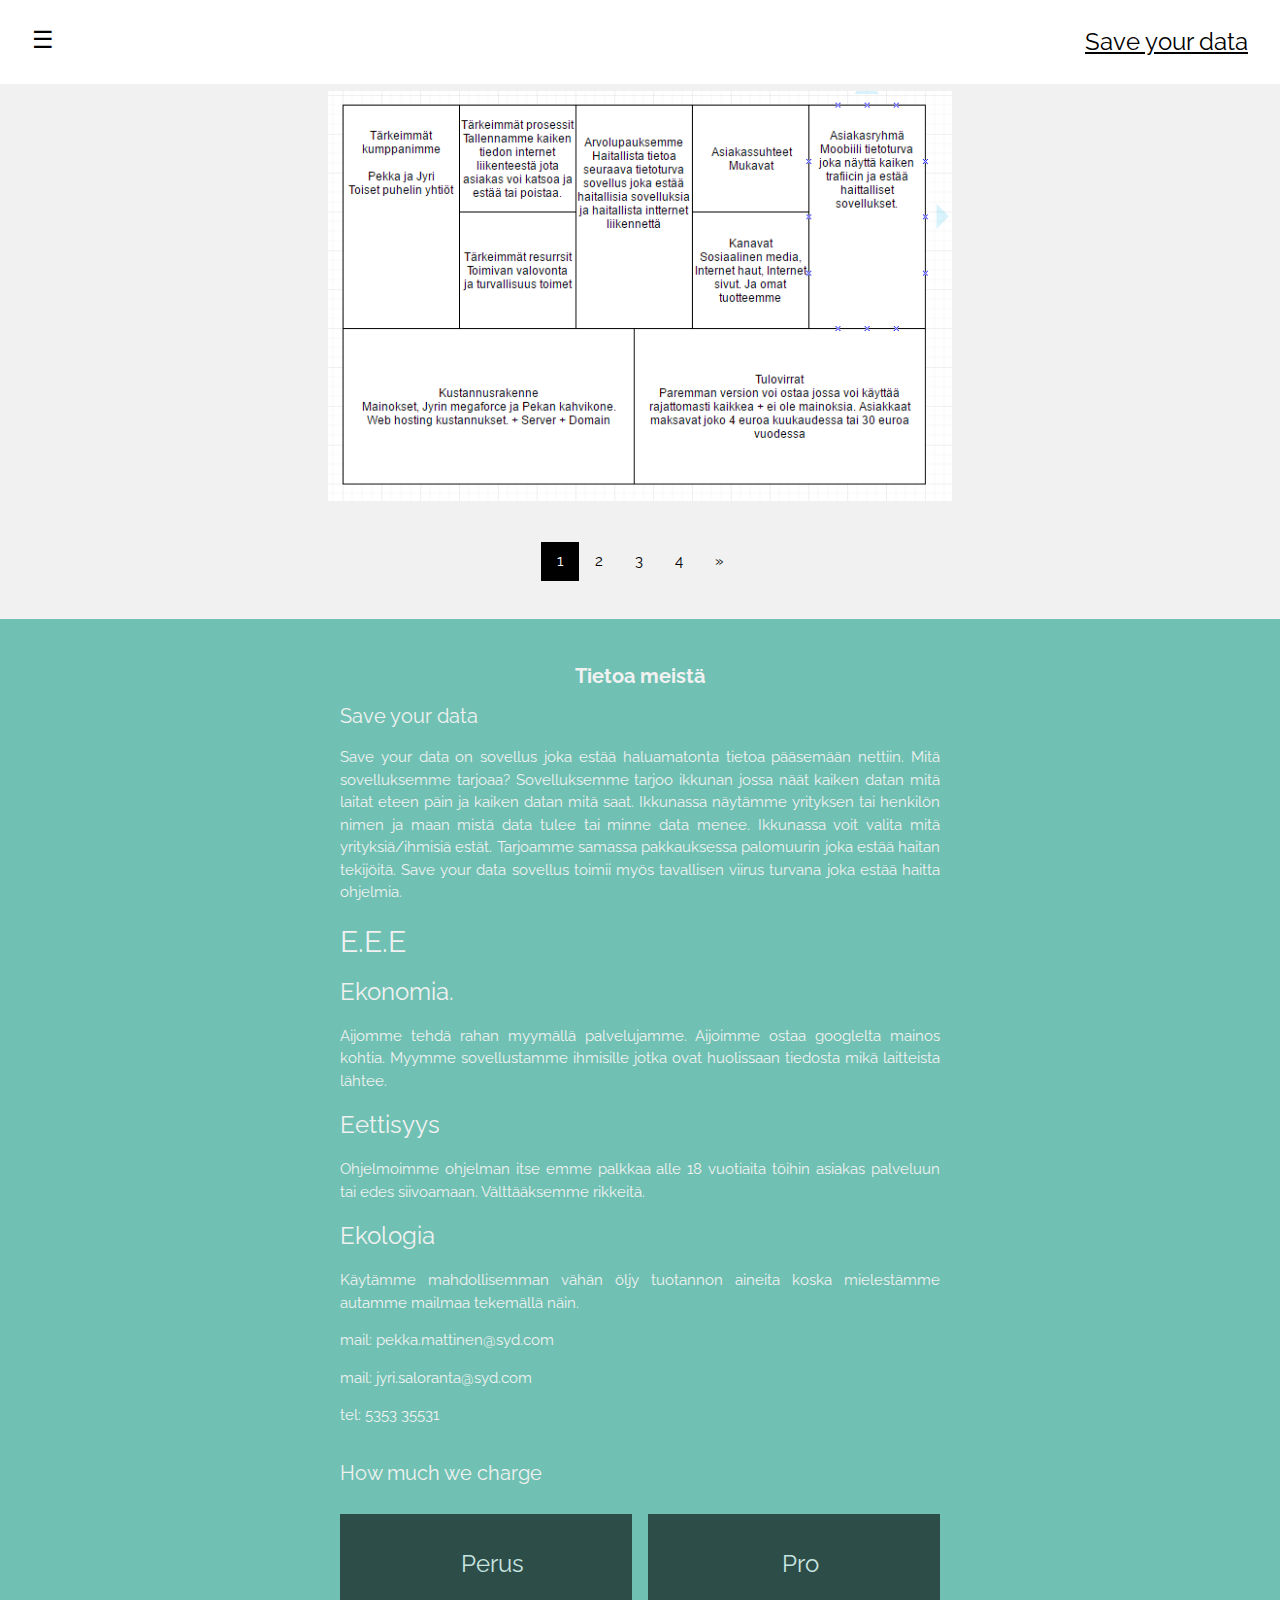
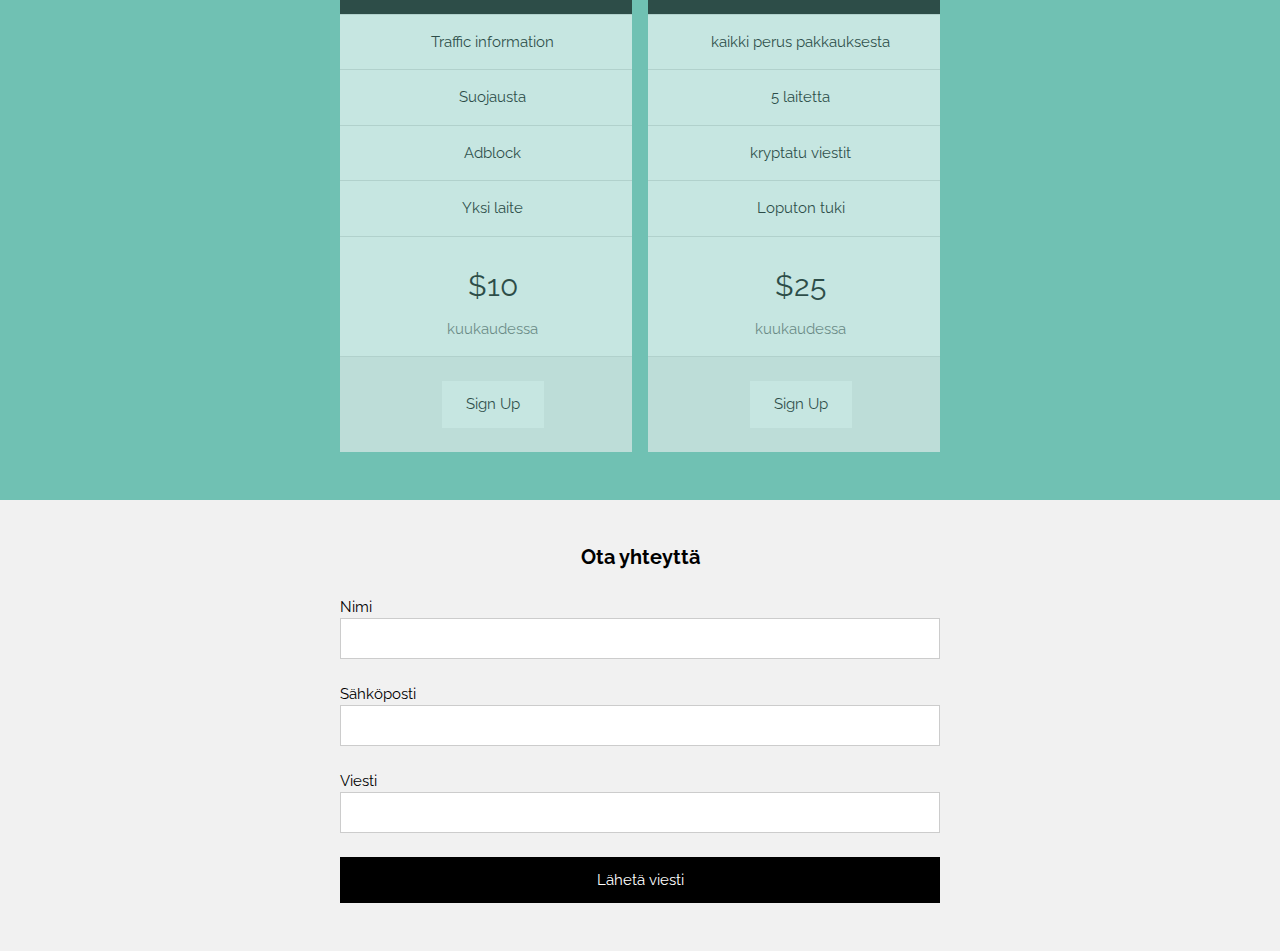
==== commit ba823c3d: "vaihdoin kirjotusten paikkaa ja tein layoutista vähäsen cleanimman" ====
--- a/index.html
+++ b/index.html
@@ -14,18 +14,17 @@
 <body class="light-grey content" style="max-width:1600px">
 
 <nav class="sidenav white animate-left center text-grey collapse top" style="z-index:3;width:300px;font-weight:bold" id="mySidenav"><br>
+<a href="javascript:void(0)" class="closebtn" onclick="sidenav_close()">&times;</a>
   <h3 class="padding-64"><b>Save your<br>data</b></h3>
-
-  <a href="javascript:void(0)" onclick="sidenav_close()" class="padding hide-large">CLOSE</a>
   <a href="#" onclick="sidenav_close()" class="padding">Business model canvas</a>
   <a href="#about" onclick="sidenav_close()" class="padding">Tietoa meistä</a>
   <a href="#contact" onclick="sidenav_close()" class="padding">Ota yhteyttä</a>
 </nav>
 
 <header class="container top hide-large white xlarge padding-16">
-  <span class="left padding">Save your data</span>
-  <img src="syd-logo.png" width="84px" height="42px" onclick="onClick(this)" alt="Canoeing again">
-  <a href="javascript:void(0)" class="right btn white" onclick="sidenav_open()">☰</a>
+
+  <a href="#" onclick="sidenav_close()" class="right padding">Save your data</a>
+  <a href="javascript:void(0)" class="left btn white" onclick="sidenav_open()">☰</a>
 </header>
 <div class="overlay hide-large animate-opacity" onclick="sidenav_close()" style="cursor:pointer" title="close side menu" id="myOverlay"></div>
 
@@ -34,8 +33,8 @@
   <div class="hide-large" style="margin-top:83px"></div>
 
   <div class="row">
-    <div class="centered">
-      <img src="h-secure.png" style="width:100%" onclick="onClick(this)" alt="Our business model canvas">
+    <div class="center padding">
+      <img src="h-secure.png" style="width:50%" onclick="onClick(this)" alt="Our business model canvas">
     </div>
 
   </div>
@@ -59,7 +58,7 @@
   </div>
 
   <div class="container green-sheen center text-light-grey padding-32" id="about">
-    <h4><b>About Us</b></h4>
+    <h4><b>Tietoa meistä</b></h4>
     <div class="content justify" style="max-width:600px">
       <h4>Save your data</h4>
       <p> Save your data on sovellus joka estää haluamatonta tietoa pääsemään nettiin. Mitä sovelluksemme tarjoaa? Sovelluksemme tarjoo ikkunan jossa näät kaiken datan mitä laitat eteen päin ja kaiken datan mitä saat. Ikkunassa näytämme yrityksen tai henkilön nimen ja maan mistä data tulee tai minne data menee. Ikkunassa voit valita mitä yrityksiä/ihmisiä estät. Tarjoamme samassa pakkauksessa palomuurin joka estää haitan tekijöitä. Save your data sovellus toimii myös tavallisen viirus turvana joka estää haitta ohjelmia.
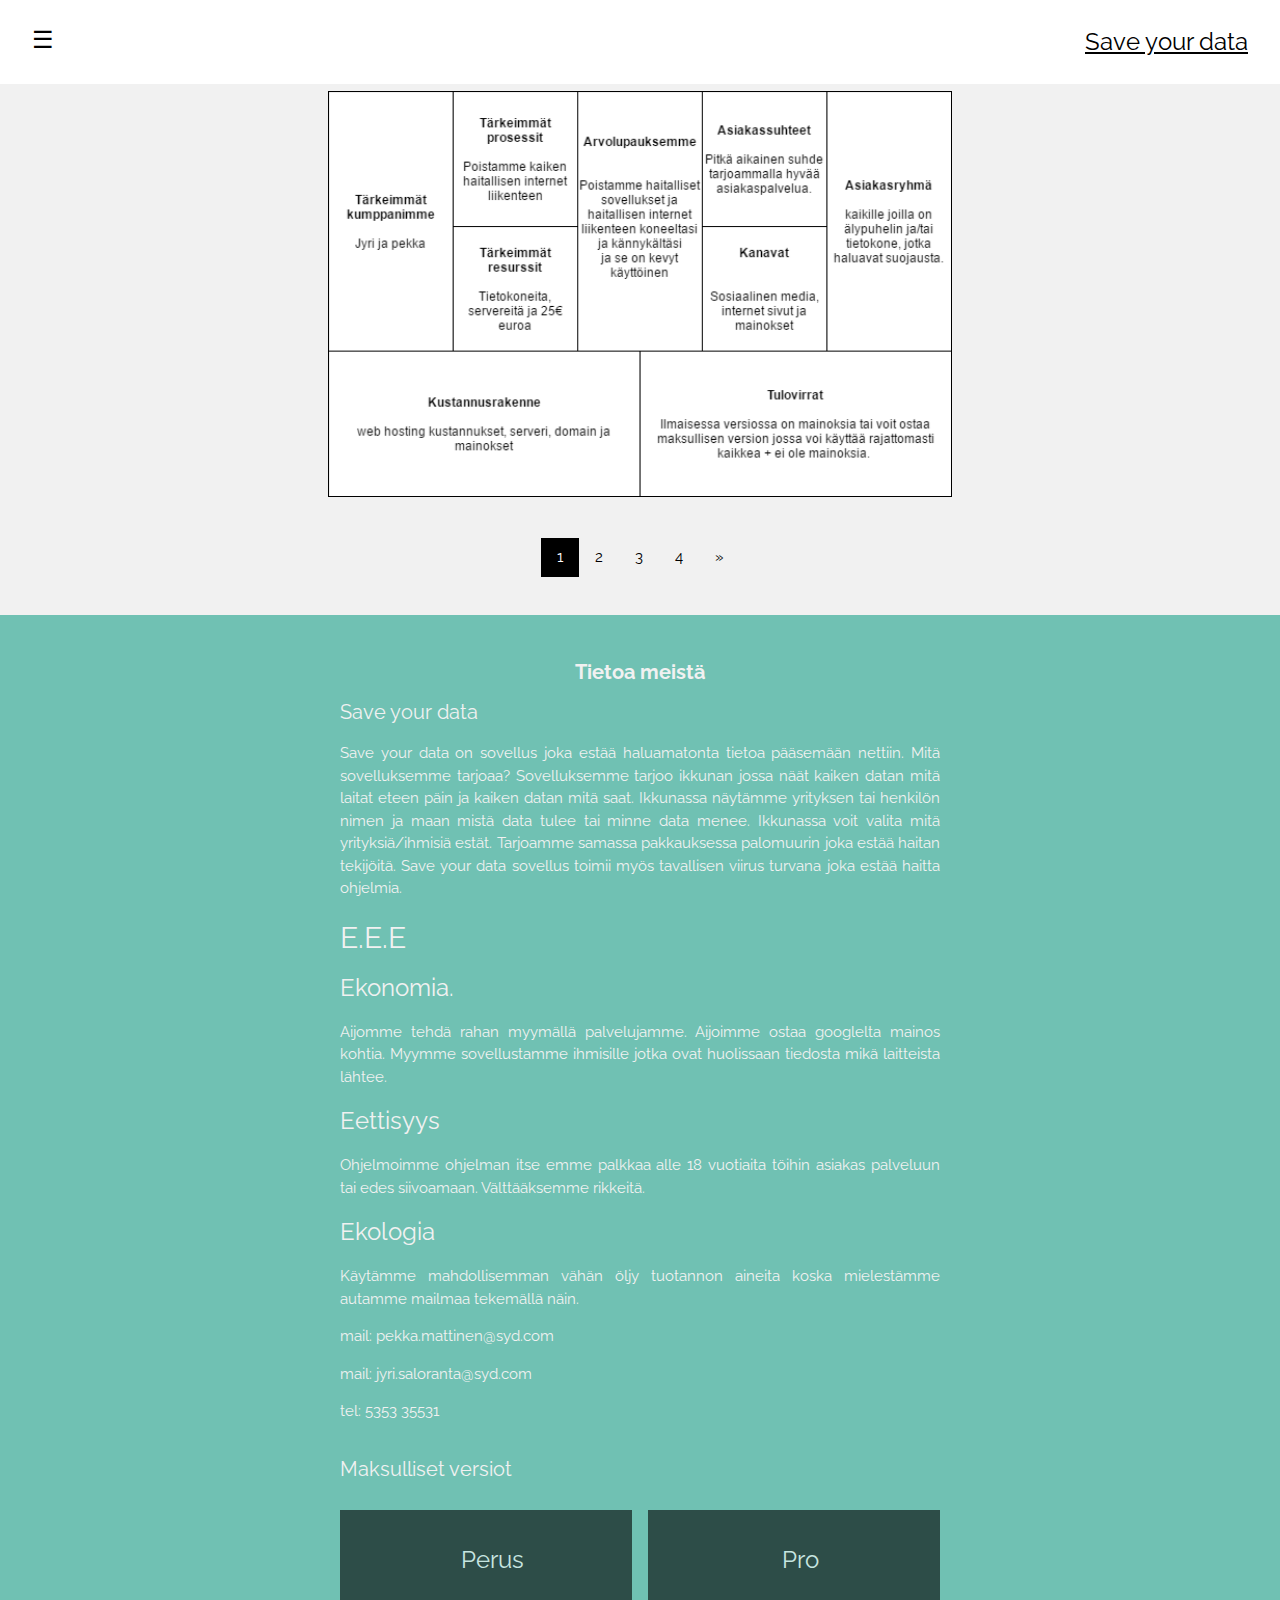
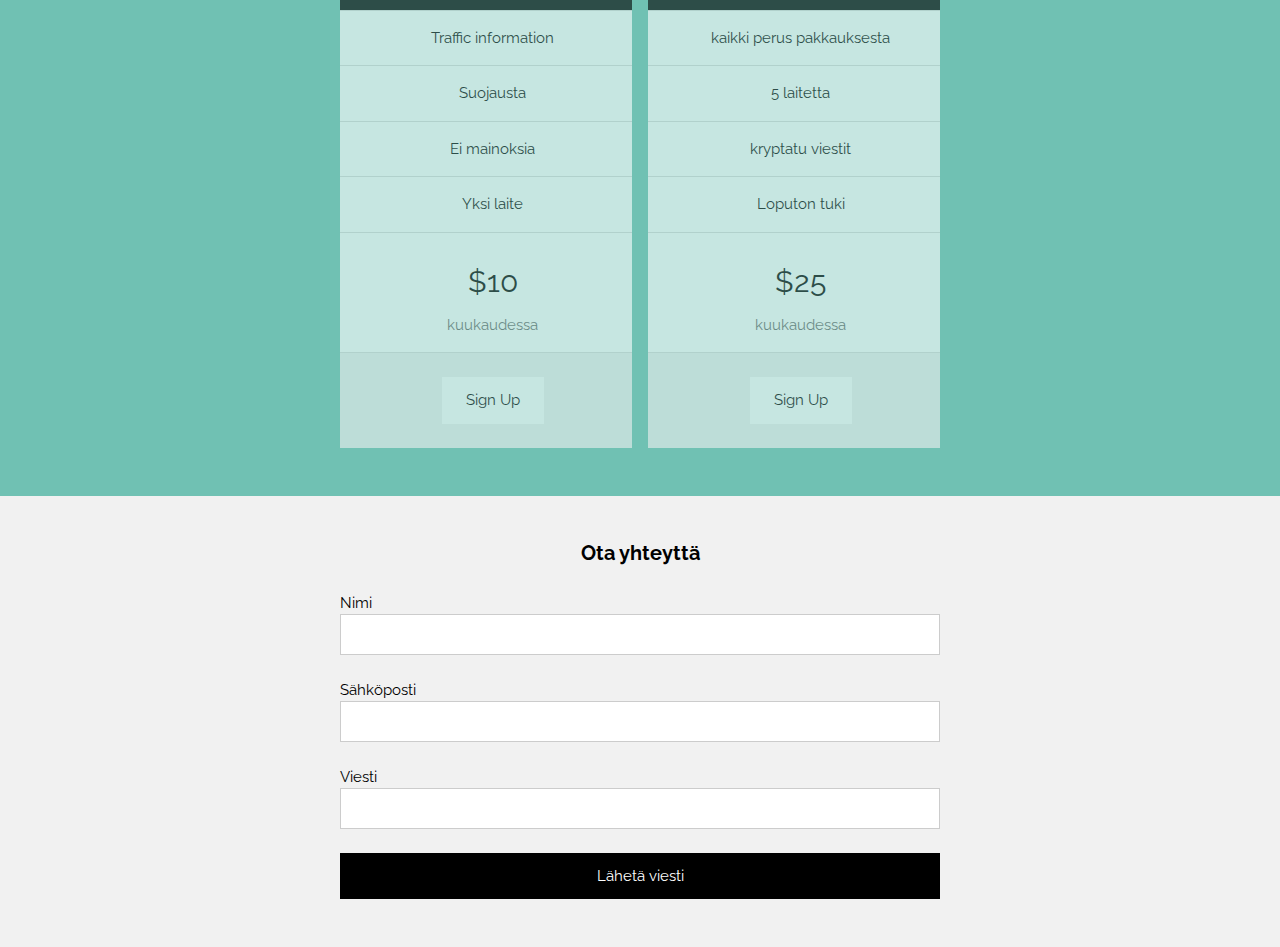
==== commit b6521abf: "vaihdoin business model canvasta" ====
--- a/index.html
+++ b/index.html
@@ -34,7 +34,8 @@
 
   <div class="row">
     <div class="center padding">
-      <img src="h-secure.png" style="width:50%" onclick="onClick(this)" alt="Our business model canvas">
+      <img src="[data-uri]" onclick="onClick(this)" alt="Our business model canvas" style="width:50%" />
+      <!--<img src="h-secure.png" style="width:50%" onclick="onClick(this)" alt="Our business model canvas">-->
     </div>
 
   </div>
@@ -75,14 +76,14 @@
       <p>mail: pekka.mattinen@syd.com</p>
       <p>mail: jyri.saloranta@syd.com</p>
       <p>tel: 5353 35531</p>
-      <h4 class="padding-16">How much we charge</h4>
+      <h4 class="padding-16">Maksulliset versiot</h4>
       <div class="row-padding" style="margin:0 -16px">
         <div class="half margin-bottom">
           <ul class="ul white center opacity hover-opacity-off">
             <li class="black xlarge padding-32">Perus</li>
             <li class="padding-16">Traffic information</li>
             <li class="padding-16">Suojausta</li>
-            <li class="padding-16">Adblock</li>
+            <li class="padding-16">Ei mainoksia</li>
             <li class="padding-16">Yksi laite</li>
             <li class="padding-16">
               <h2>$10</h2>
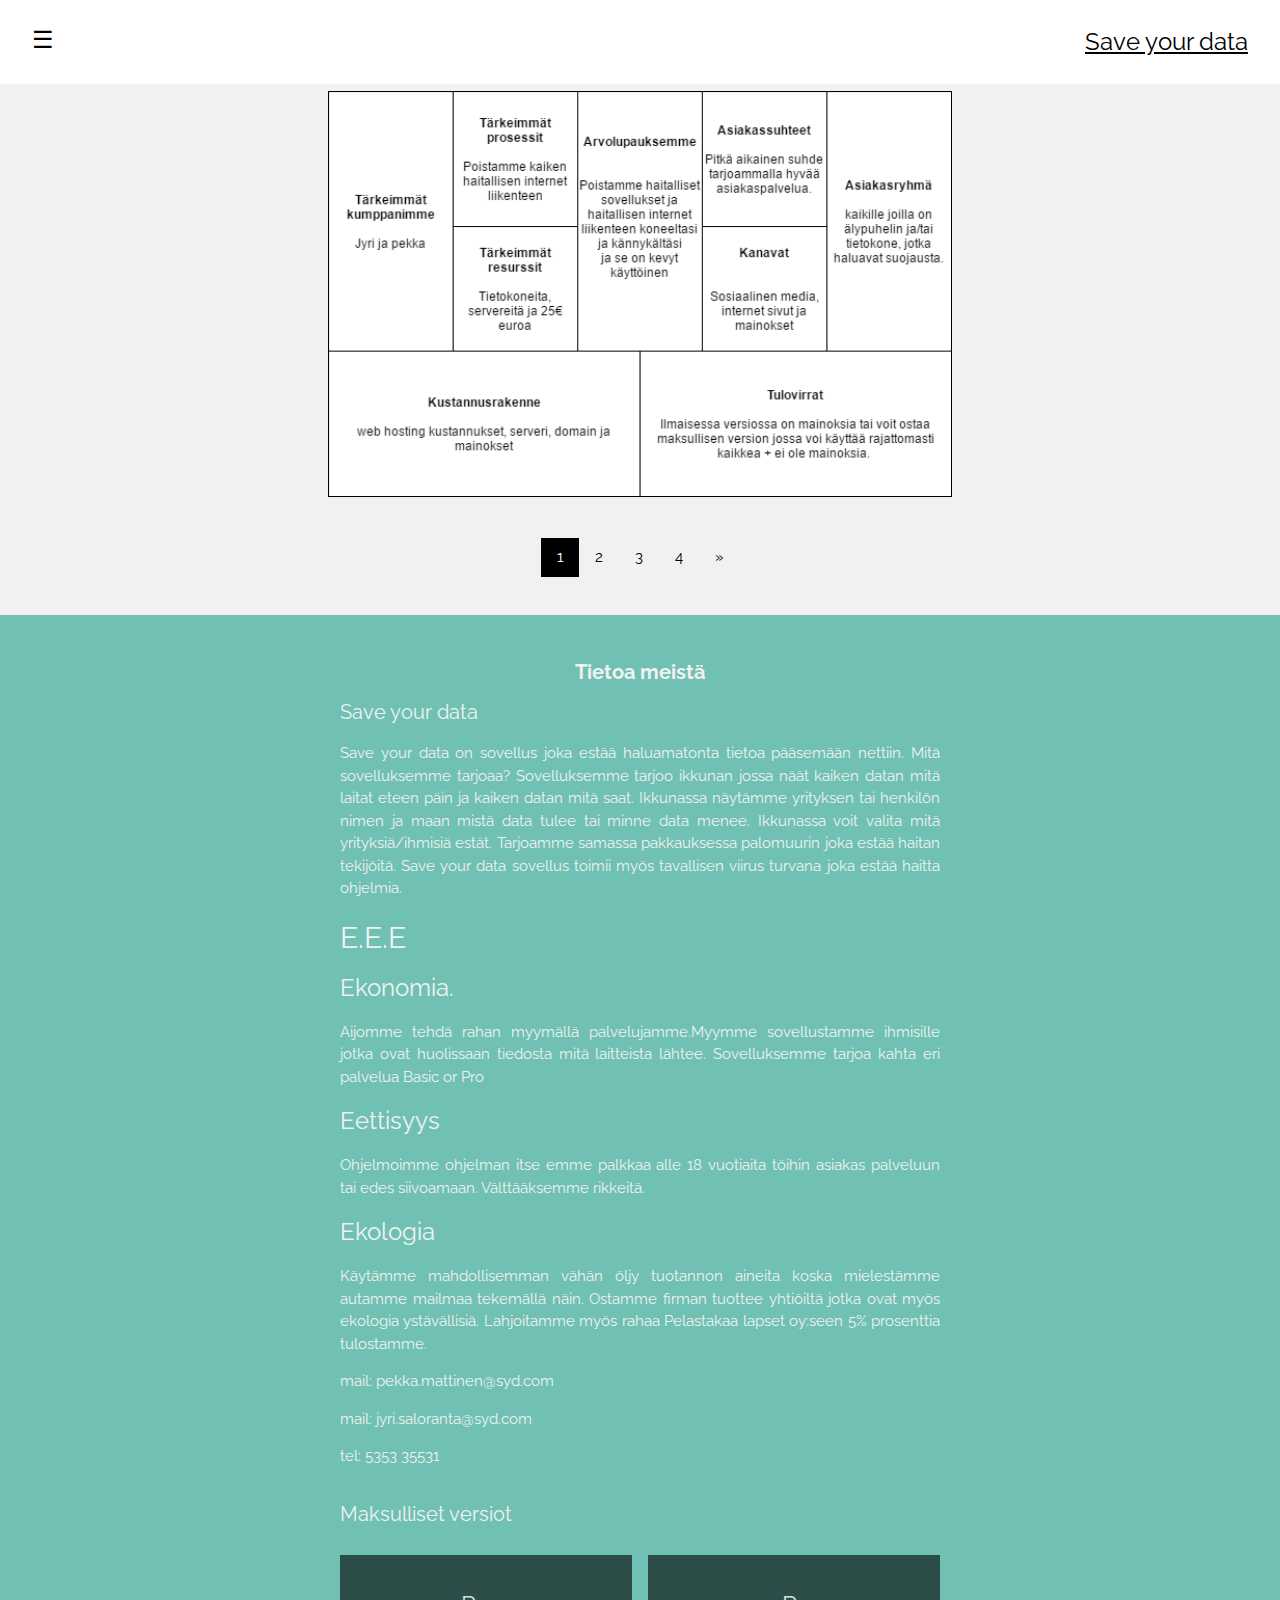
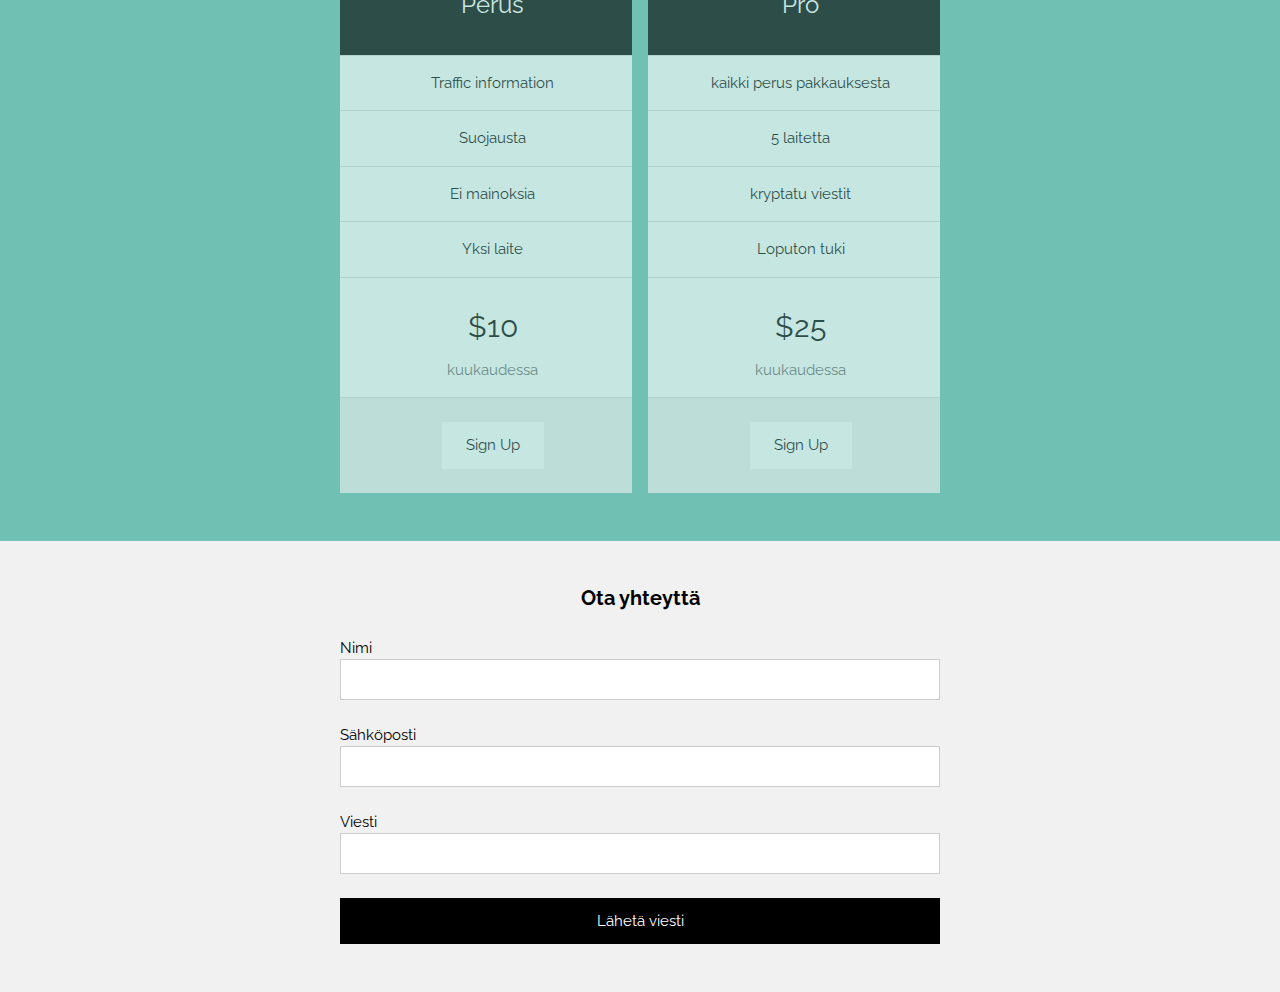
==== commit 7b04c215: "Pari testi muutosta" ====
--- a/index.html
+++ b/index.html
@@ -68,11 +68,11 @@
       E.E.E
       </h2>
       <h3>Ekonomia.</h3>
-      <p>Aijomme tehdä rahan myymällä palvelujamme. Aijoimme ostaa googlelta mainos kohtia. Myymme sovellustamme ihmisille jotka ovat huolissaan tiedosta mikä laitteista lähtee.</p>
+      <p>Aijomme tehdä rahan myymällä palvelujamme.Myymme sovellustamme ihmisille jotka ovat huolissaan tiedosta mitä laitteista lähtee. Sovelluksemme tarjoa kahta eri palvelua Basic or Pro</p>
       <h3>Eettisyys</h3>
       <p>Ohjelmoimme ohjelman itse emme palkkaa alle 18 vuotiaita töihin asiakas palveluun tai edes siivoamaan. Välttääksemme rikkeitä.</p>
       <h3>Ekologia</h3>
-      <p>Käytämme mahdollisemman vähän öljy tuotannon aineita koska mielestämme autamme mailmaa tekemällä näin.</p>
+      <p>Käytämme mahdollisemman vähän öljy tuotannon aineita koska mielestämme autamme mailmaa tekemällä näin. Ostamme firman tuottee yhtiöiltä jotka ovat myös ekologia ystävällisiä. Lahjoitamme myös rahaa Pelastakaa lapset oy:seen 5% prosenttia tulostamme.</p>
       <p>mail: pekka.mattinen@syd.com</p>
       <p>mail: jyri.saloranta@syd.com</p>
       <p>tel: 5353 35531</p>
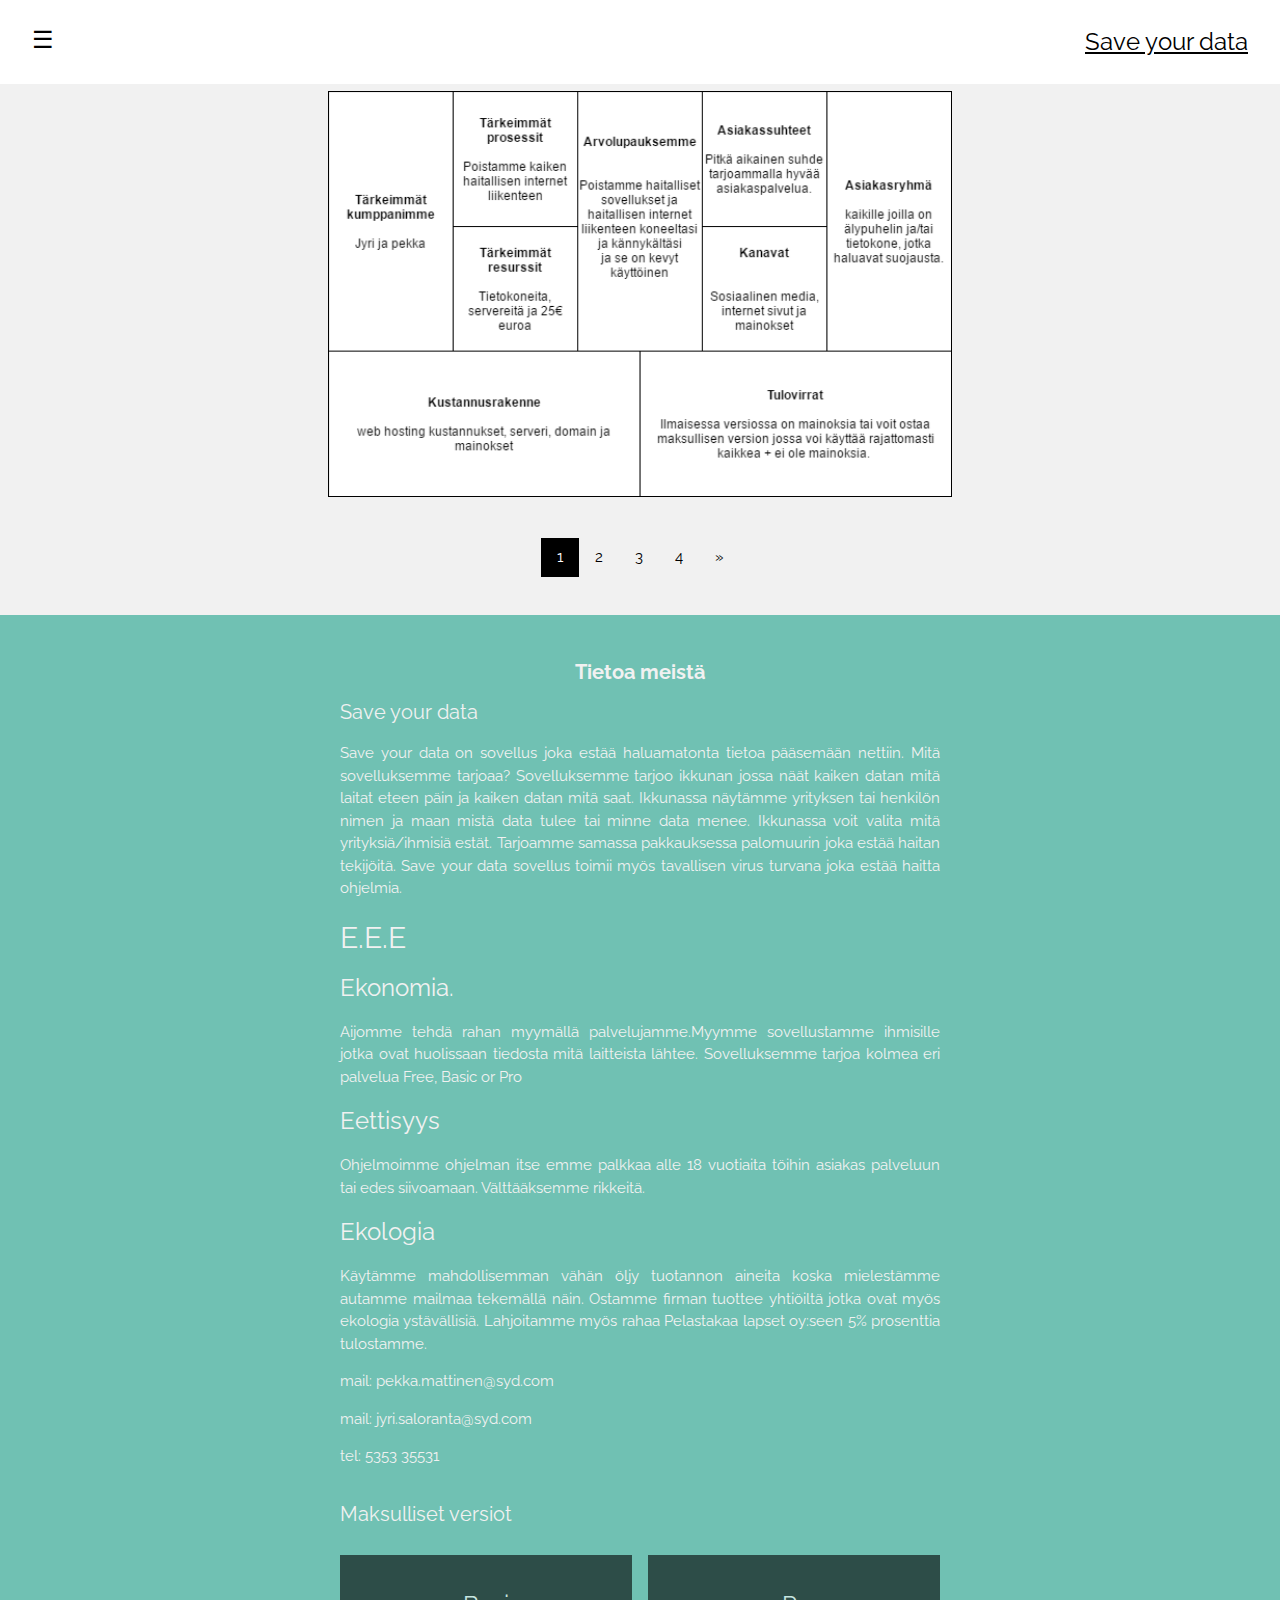
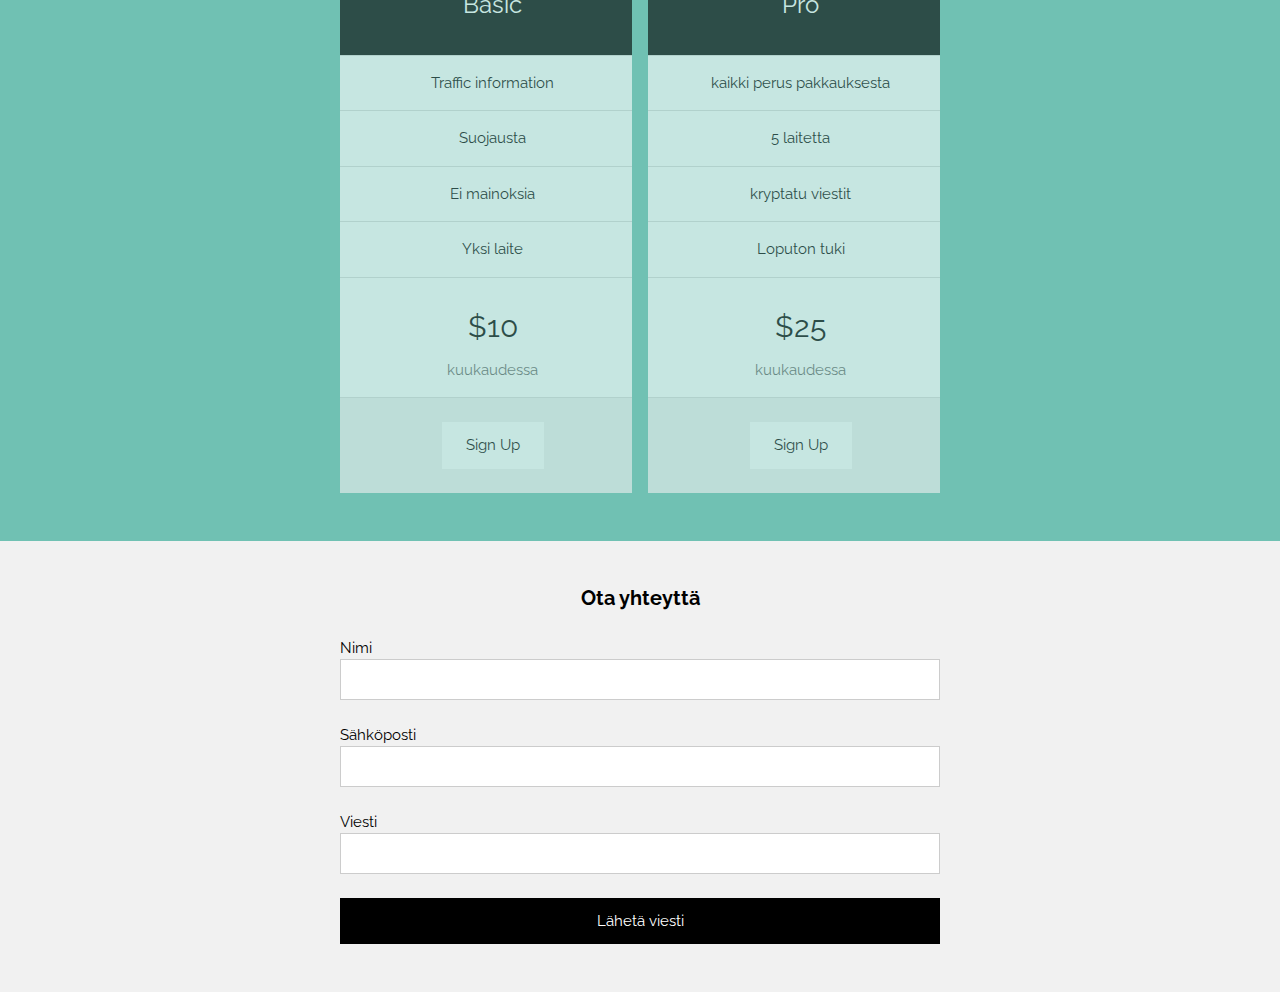
==== commit 22af71a2: "korjasin vähäsen tekstiä" ====
--- a/index.html
+++ b/index.html
@@ -62,13 +62,18 @@
     <h4><b>Tietoa meistä</b></h4>
     <div class="content justify" style="max-width:600px">
       <h4>Save your data</h4>
-      <p> Save your data on sovellus joka estää haluamatonta tietoa pääsemään nettiin. Mitä sovelluksemme tarjoaa? Sovelluksemme tarjoo ikkunan jossa näät kaiken datan mitä laitat eteen päin ja kaiken datan mitä saat. Ikkunassa näytämme yrityksen tai henkilön nimen ja maan mistä data tulee tai minne data menee. Ikkunassa voit valita mitä yrityksiä/ihmisiä estät. Tarjoamme samassa pakkauksessa palomuurin joka estää haitan tekijöitä. Save your data sovellus toimii myös tavallisen viirus turvana joka estää haitta ohjelmia.
+      <p> Save your data on sovellus joka estää haluamatonta tietoa pääsemään nettiin.
+         Mitä sovelluksemme tarjoaa? Sovelluksemme tarjoo ikkunan jossa näät kaiken datan
+          mitä laitat eteen päin ja kaiken datan mitä saat. Ikkunassa näytämme yrityksen tai henkilön
+           nimen ja maan mistä data tulee tai minne data menee. Ikkunassa voit valita mitä yrityksiä/ihmisiä estät.
+            Tarjoamme samassa pakkauksessa palomuurin joka estää haitan tekijöitä. Save your data sovellus toimii myös
+            tavallisen virus turvana joka estää haitta ohjelmia.
       </p>
       <h2>
       E.E.E
       </h2>
       <h3>Ekonomia.</h3>
-      <p>Aijomme tehdä rahan myymällä palvelujamme.Myymme sovellustamme ihmisille jotka ovat huolissaan tiedosta mitä laitteista lähtee. Sovelluksemme tarjoa kahta eri palvelua Basic or Pro</p>
+      <p>Aijomme tehdä rahan myymällä palvelujamme.Myymme sovellustamme ihmisille jotka ovat huolissaan tiedosta mitä laitteista lähtee. Sovelluksemme tarjoa kolmea eri palvelua Free, Basic or Pro</p>
       <h3>Eettisyys</h3>
       <p>Ohjelmoimme ohjelman itse emme palkkaa alle 18 vuotiaita töihin asiakas palveluun tai edes siivoamaan. Välttääksemme rikkeitä.</p>
       <h3>Ekologia</h3>
@@ -80,7 +85,7 @@
       <div class="row-padding" style="margin:0 -16px">
         <div class="half margin-bottom">
           <ul class="ul white center opacity hover-opacity-off">
-            <li class="black xlarge padding-32">Perus</li>
+            <li class="black xlarge padding-32">Basic</li>
             <li class="padding-16">Traffic information</li>
             <li class="padding-16">Suojausta</li>
             <li class="padding-16">Ei mainoksia</li>
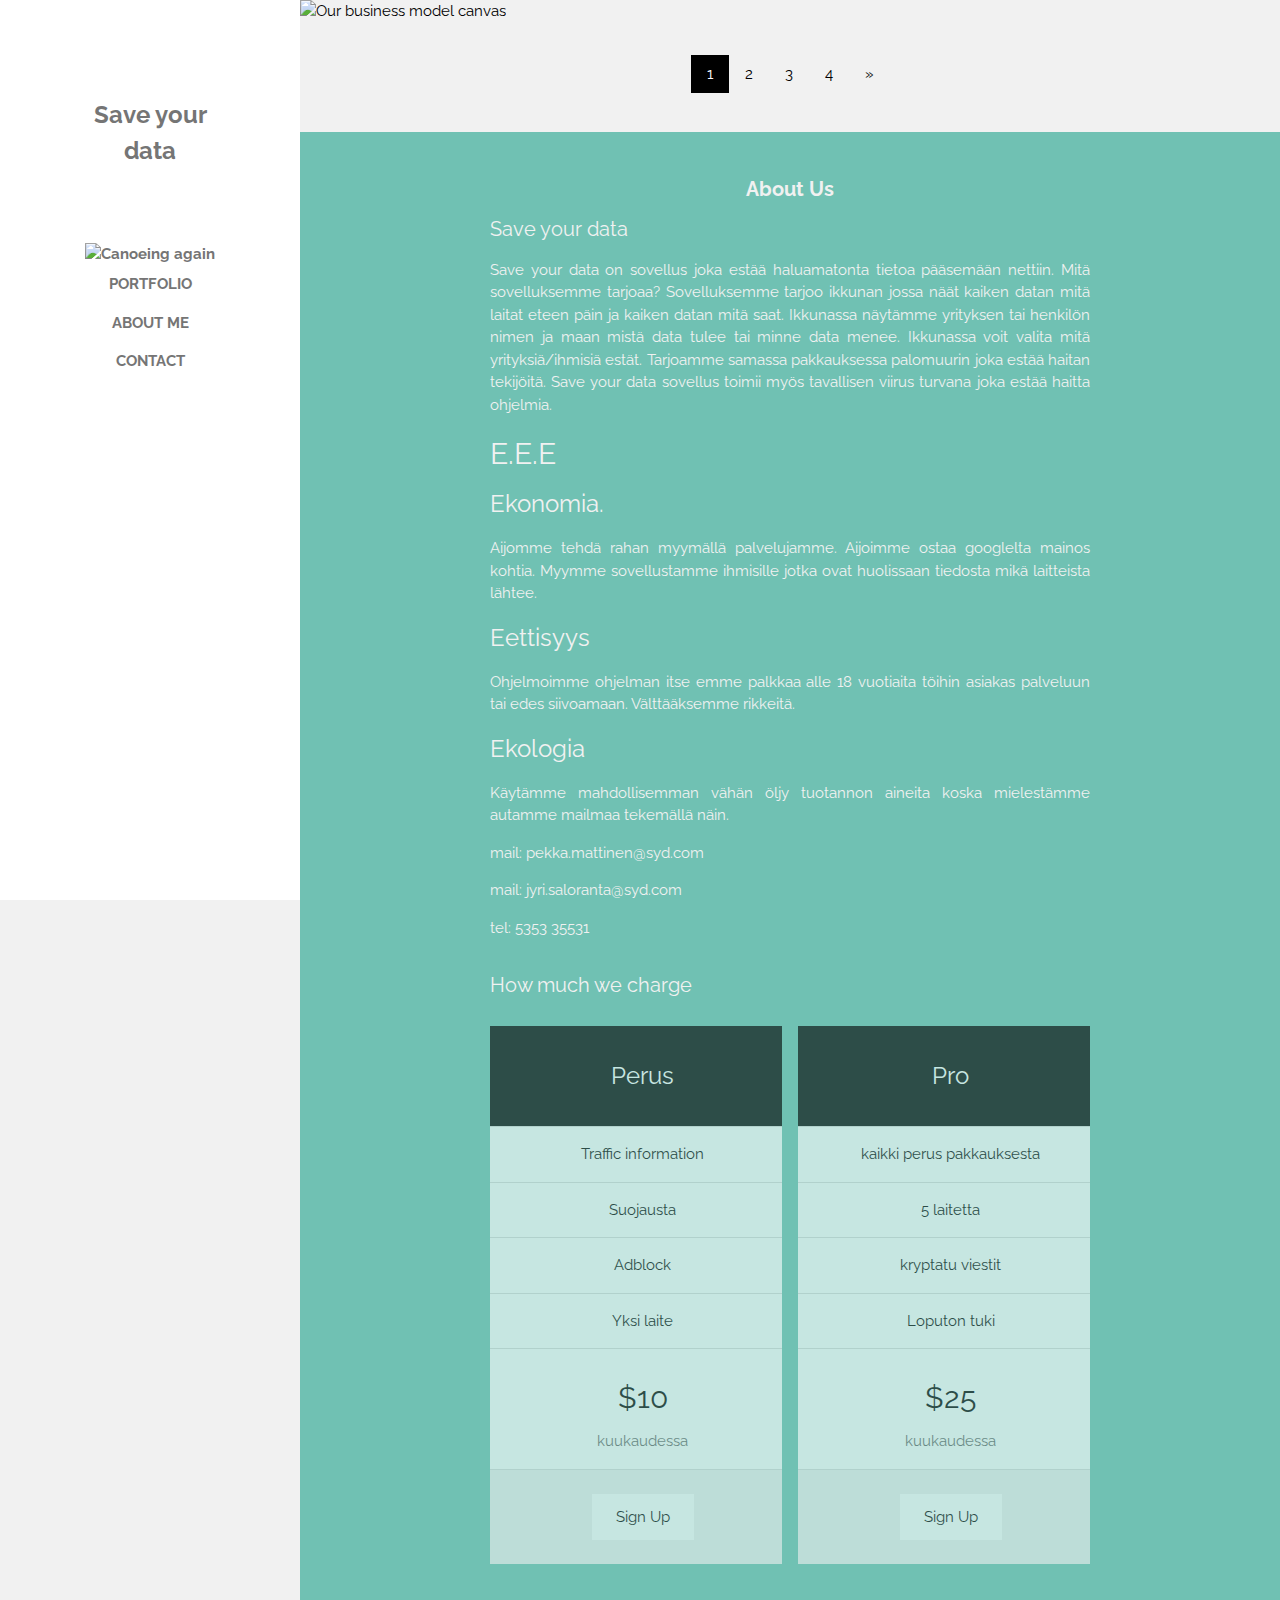
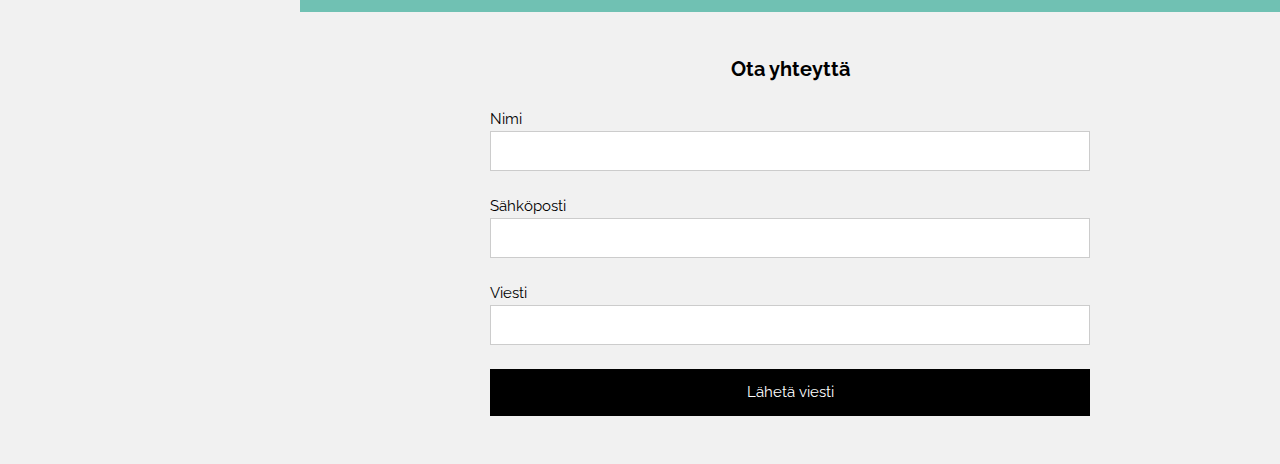
==== commit 66d0992c: "jtn tapahtuu" ====
--- a/index.html
+++ b/index.html
@@ -14,18 +14,19 @@
 <body class="light-grey content" style="max-width:1600px">
 
 <nav class="sidenav white animate-left center text-grey collapse top" style="z-index:3;width:300px;font-weight:bold" id="mySidenav"><br>
-<a href="javascript:void(0)" class="closebtn" onclick="sidenav_close()">&times;</a>
   <h3 class="padding-64"><b>Save your<br>data</b></h3>
-  <a href="#" onclick="sidenav_close()" class="padding">Business model canvas</a>
-  <a href="#about" onclick="sidenav_close()" class="padding">Tietoa meistä</a>
-  <a href="#contact" onclick="sidenav_close()" class="padding">Ota yhteyttä</a>
+  <img src="syd-logo.png" style="width:50%" onclick="onClick(this)" alt="Canoeing again">
+  <a href="javascript:void(0)" onclick="sidenav_close()" class="padding hide-large">CLOSE</a>
+  <a href="#" onclick="sidenav_close()" class="padding">PORTFOLIO</a>
+  <a href="#about" onclick="sidenav_close()" class="padding">ABOUT ME</a>
+  <a href="#contact" onclick="sidenav_close()" class="padding">CONTACT</a>
 </nav>
 
 <header class="container top hide-large white xlarge padding-16">
+  <span class="left padding">Save your data</span>
+  <a href="javascript:void(0)" class="right btn white" onclick="sidenav_open()">☰</a>
+</header>
 
-  <a href="#" onclick="sidenav_close()" class="right padding">Save your data</a>
-  <a href="javascript:void(0)" class="left btn white" onclick="sidenav_open()">☰</a>
-</header>
 <div class="overlay hide-large animate-opacity" onclick="sidenav_close()" style="cursor:pointer" title="close side menu" id="myOverlay"></div>
 
 <div class="main" style="margin-left:300px">
@@ -33,9 +34,8 @@
   <div class="hide-large" style="margin-top:83px"></div>
 
   <div class="row">
-    <div class="center padding">
-      <img src="[data-uri]" onclick="onClick(this)" alt="Our business model canvas" style="width:50%" />
-      <!--<img src="h-secure.png" style="width:50%" onclick="onClick(this)" alt="Our business model canvas">-->
+    <div class="centered">
+      <img src="h-secure.png" style="width:100%" onclick="onClick(this)" alt="Our business model canvas">
     </div>
 
   </div>
@@ -59,36 +59,31 @@
   </div>
 
   <div class="container green-sheen center text-light-grey padding-32" id="about">
-    <h4><b>Tietoa meistä</b></h4>
+    <h4><b>About Us</b></h4>
     <div class="content justify" style="max-width:600px">
       <h4>Save your data</h4>
-      <p> Save your data on sovellus joka estää haluamatonta tietoa pääsemään nettiin.
-         Mitä sovelluksemme tarjoaa? Sovelluksemme tarjoo ikkunan jossa näät kaiken datan
-          mitä laitat eteen päin ja kaiken datan mitä saat. Ikkunassa näytämme yrityksen tai henkilön
-           nimen ja maan mistä data tulee tai minne data menee. Ikkunassa voit valita mitä yrityksiä/ihmisiä estät.
-            Tarjoamme samassa pakkauksessa palomuurin joka estää haitan tekijöitä. Save your data sovellus toimii myös
-            tavallisen virus turvana joka estää haitta ohjelmia.
+      <p> Save your data on sovellus joka estää haluamatonta tietoa pääsemään nettiin. Mitä sovelluksemme tarjoaa? Sovelluksemme tarjoo ikkunan jossa näät kaiken datan mitä laitat eteen päin ja kaiken datan mitä saat. Ikkunassa näytämme yrityksen tai henkilön nimen ja maan mistä data tulee tai minne data menee. Ikkunassa voit valita mitä yrityksiä/ihmisiä estät. Tarjoamme samassa pakkauksessa palomuurin joka estää haitan tekijöitä. Save your data sovellus toimii myös tavallisen viirus turvana joka estää haitta ohjelmia.
       </p>
       <h2>
       E.E.E
       </h2>
       <h3>Ekonomia.</h3>
-      <p>Aijomme tehdä rahan myymällä palvelujamme.Myymme sovellustamme ihmisille jotka ovat huolissaan tiedosta mitä laitteista lähtee. Sovelluksemme tarjoa kolmea eri palvelua Free, Basic or Pro</p>
+      <p>Aijomme tehdä rahan myymällä palvelujamme. Aijoimme ostaa googlelta mainos kohtia. Myymme sovellustamme ihmisille jotka ovat huolissaan tiedosta mikä laitteista lähtee.</p>
       <h3>Eettisyys</h3>
       <p>Ohjelmoimme ohjelman itse emme palkkaa alle 18 vuotiaita töihin asiakas palveluun tai edes siivoamaan. Välttääksemme rikkeitä.</p>
       <h3>Ekologia</h3>
-      <p>Käytämme mahdollisemman vähän öljy tuotannon aineita koska mielestämme autamme mailmaa tekemällä näin. Ostamme firman tuottee yhtiöiltä jotka ovat myös ekologia ystävällisiä. Lahjoitamme myös rahaa Pelastakaa lapset oy:seen 5% prosenttia tulostamme.</p>
+      <p>Käytämme mahdollisemman vähän öljy tuotannon aineita koska mielestämme autamme mailmaa tekemällä näin.</p>
       <p>mail: pekka.mattinen@syd.com</p>
       <p>mail: jyri.saloranta@syd.com</p>
       <p>tel: 5353 35531</p>
-      <h4 class="padding-16">Maksulliset versiot</h4>
+      <h4 class="padding-16">How much we charge</h4>
       <div class="row-padding" style="margin:0 -16px">
         <div class="half margin-bottom">
           <ul class="ul white center opacity hover-opacity-off">
-            <li class="black xlarge padding-32">Basic</li>
+            <li class="black xlarge padding-32">Perus</li>
             <li class="padding-16">Traffic information</li>
             <li class="padding-16">Suojausta</li>
-            <li class="padding-16">Ei mainoksia</li>
+            <li class="padding-16">Adblock</li>
             <li class="padding-16">Yksi laite</li>
             <li class="padding-16">
               <h2>$10</h2>
--- a/master.css
+++ b/master.css
@@ -149,18 +149,18 @@
 .layout-container{display:table;width:100%}.layout-row{display:table-row}.layout-cell,.layout-col{display:table-cell}
 .layout-top{vertical-align:top}.layout-middle{vertical-align:middle}.layout-bottom{vertical-align:bottom}
 .hide{display:none!important}.show-block,.show{display:block!important}.show-inline-block{display:inline-block!important}
-@media (max-width:10000px){.modal-content{margin:0 10px;width:auto!important}.modal{padding-top:30px}}
-@media (max-width:10000px){.modal-content{width:500px}.modal{padding-top:50px}}
-@media (min-width:10000px){.modal-content{width:900px}}
-@media screen and (max-width:10000px){.topnav a{display:block}.navbar li:not(.opennav){float:none;width:100%!important}.navbar li.right{float:none!important}}
-@media screen and (max-width:10000px){.topnav .dropdown-hover .dropdown-content,.navbar .dropdown-click .dropdown-content,.navbar .dropdown-hover .dropdown-content{position:relative}}
-@media screen and (max-width:10000px){.topnav,.navbar{text-align:center}}
-@media (max-width:10000px){.hide-small{display:none!important}}
-@media (max-width:10000px) and (min-width:10000px){.hide-medium{display:none!important}}
-@media (min-width:10000px){.hide-large{display:none!important}}
+@media (max-width:600px){.modal-content{margin:0 10px;width:auto!important}.modal{padding-top:30px}}
+@media (max-width:768px){.modal-content{width:500px}.modal{padding-top:50px}}
+@media (min-width:993px){.modal-content{width:900px}}
+@media screen and (max-width:600px){.topnav a{display:block}.navbar li:not(.opennav){float:none;width:100%!important}.navbar li.right{float:none!important}}
+@media screen and (max-width:600px){.topnav .dropdown-hover .dropdown-content,.navbar .dropdown-click .dropdown-content,.navbar .dropdown-hover .dropdown-content{position:relative}}
+@media screen and (max-width:600px){.topnav,.navbar{text-align:center}}
+@media (max-width:600px){.hide-small{display:none!important}}
+@media (max-width:992px) and (min-width:601px){.hide-medium{display:none!important}}
+@media (min-width:993px){.hide-large{display:none!important}}
 @media only screen and (max-width:600px){.layout-col{display:block;width:100%!important}}
-@media screen and (max-width:1000000px){.sidenav.collapse{display:none}.main{margin-left:0!important;margin-right:0!important}}
-@media screen and (min-width:1000000px){.sidenav.collapse{display:block!important}}
+@media screen and (max-width:992px){.sidenav.collapse{display:none}.main{margin-left:0!important;margin-right:0!important}}
+@media screen and (min-width:993px){.sidenav.collapse{display:block!important}}
 .top,.bottom{position:fixed;width:100%;z-index:1}.top{top:0}.bottom{bottom:0}
 .overlay{position:fixed;display:none;width:100%;height:100%;top:0;left:0;right:0;bottom:0;background-color:rgba(0,0,0,0.5);z-index:2}
 .left{float:left!important}.right{float:right!important}
